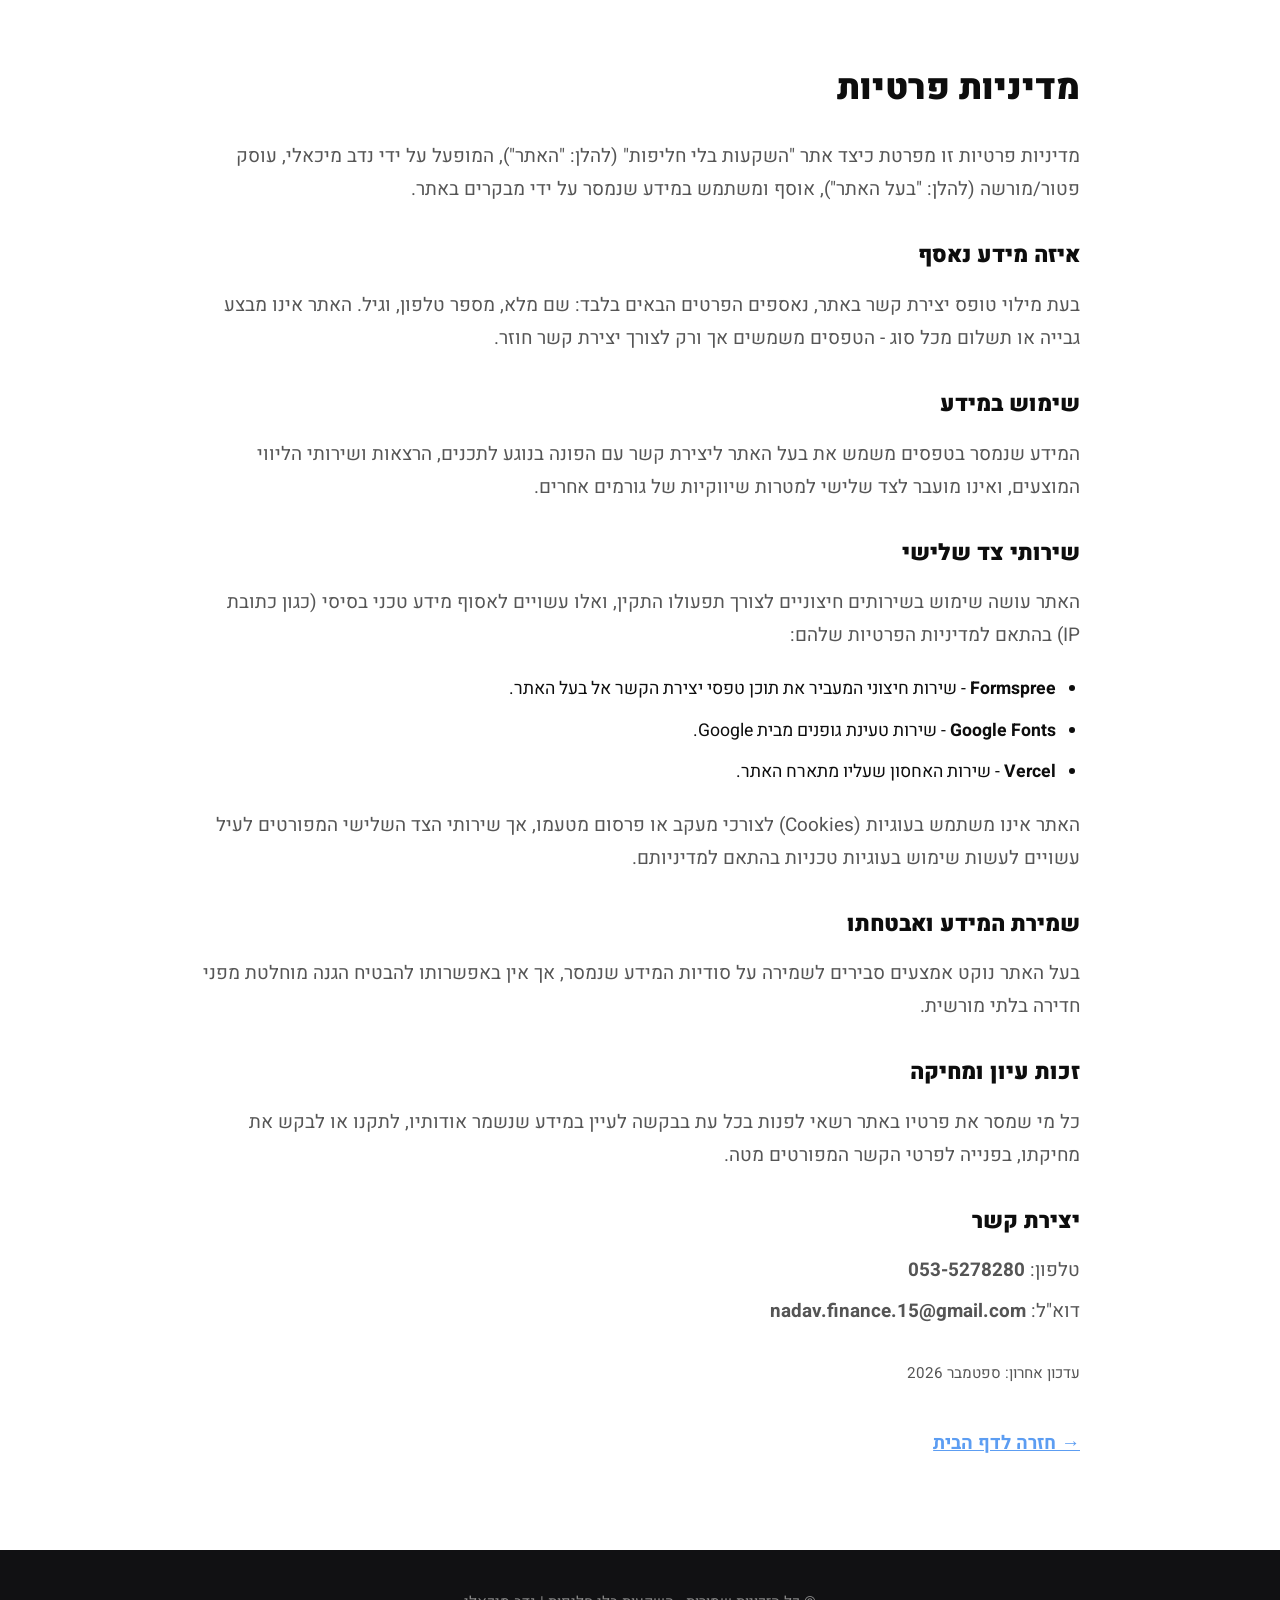
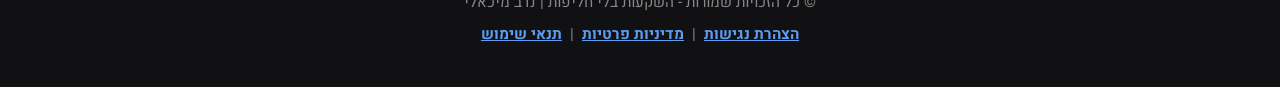
==== privacy-policy.html @ 12ea0928 "Add full landing page build, legal pages, onboarding quiz, and go-live assets Adds the complete cont" ====
<!DOCTYPE html>
<html lang="he" dir="rtl">

<head>
  <meta charset="UTF-8" />
  <meta name="viewport" content="width=device-width, initial-scale=1.0" />
  <title>מדיניות פרטיות | השקעות בלי חליפות</title>
  <link href="https://fonts.googleapis.com/css2?family=Heebo:wght@400;500;700;800;900&display=swap" rel="stylesheet" />
  <link rel="icon" type="image/png" href="assets/logo/buffett-pajama-logo.png" />
  <link rel="stylesheet" href="style.css" />
</head>

<body class="body">

  <main>
    <section class="white-section" style="padding-top: 60px;">
      <div class="container small">
        <h1 style="font-size: 2.2rem; font-weight: 900; margin-bottom: 24px;">מדיניות פרטיות</h1>

        <div style="font-size: 1.1rem; line-height: 1.9; color: var(--text-dark);">
          <p style="margin-bottom: 20px;">
            מדיניות פרטיות זו מפרטת כיצד אתר "השקעות בלי חליפות" (להלן: "האתר"), המופעל על ידי נדב מיכאלי, עוסק פטור/מורשה (להלן: "בעל האתר"), אוסף ומשתמש במידע שנמסר על ידי מבקרים באתר.
          </p>

          <h2 style="font-size: 1.4rem; font-weight: 900; margin: 28px 0 12px;">איזה מידע נאסף</h2>
          <p style="margin-bottom: 20px;">
            בעת מילוי טופס יצירת קשר באתר, נאספים הפרטים הבאים בלבד: שם מלא, מספר טלפון, וגיל. האתר אינו מבצע גבייה או תשלום מכל סוג - הטפסים משמשים אך ורק לצורך יצירת קשר חוזר.
          </p>

          <h2 style="font-size: 1.4rem; font-weight: 900; margin: 28px 0 12px;">שימוש במידע</h2>
          <p style="margin-bottom: 20px;">
            המידע שנמסר בטפסים משמש את בעל האתר ליצירת קשר עם הפונה בנוגע לתכנים, הרצאות ושירותי הליווי המוצעים, ואינו מועבר לצד שלישי למטרות שיווקיות של גורמים אחרים.
          </p>

          <h2 style="font-size: 1.4rem; font-weight: 900; margin: 28px 0 12px;">שירותי צד שלישי</h2>
          <p style="margin-bottom: 20px;">
            האתר עושה שימוש בשירותים חיצוניים לצורך תפעולו התקין, ואלו עשויים לאסוף מידע טכני בסיסי (כגון כתובת IP) בהתאם למדיניות הפרטיות שלהם:
          </p>
          <ul style="margin: 0 0 20px 0; padding-right: 24px;">
            <li style="margin-bottom: 8px;"><strong>Formspree</strong> - שירות חיצוני המעביר את תוכן טפסי יצירת הקשר אל בעל האתר.</li>
            <li style="margin-bottom: 8px;"><strong>Google Fonts</strong> - שירות טעינת גופנים מבית Google.</li>
            <li style="margin-bottom: 8px;"><strong>Vercel</strong> - שירות האחסון שעליו מתארח האתר.</li>
          </ul>
          <p style="margin-bottom: 20px;">
            האתר אינו משתמש בעוגיות (Cookies) לצורכי מעקב או פרסום מטעמו, אך שירותי הצד השלישי המפורטים לעיל עשויים לעשות שימוש בעוגיות טכניות בהתאם למדיניותם.
          </p>

          <h2 style="font-size: 1.4rem; font-weight: 900; margin: 28px 0 12px;">שמירת המידע ואבטחתו</h2>
          <p style="margin-bottom: 20px;">
            בעל האתר נוקט אמצעים סבירים לשמירה על סודיות המידע שנמסר, אך אין באפשרותו להבטיח הגנה מוחלטת מפני חדירה בלתי מורשית.
          </p>

          <h2 style="font-size: 1.4rem; font-weight: 900; margin: 28px 0 12px;">זכות עיון ומחיקה</h2>
          <p style="margin-bottom: 20px;">
            כל מי שמסר את פרטיו באתר רשאי לפנות בכל עת בבקשה לעיין במידע שנשמר אודותיו, לתקנו או לבקש את מחיקתו, בפנייה לפרטי הקשר המפורטים מטה.
          </p>

          <h2 style="font-size: 1.4rem; font-weight: 900; margin: 28px 0 12px;">יצירת קשר</h2>
          <p style="margin-bottom: 8px;">
            טלפון: <strong>053-5278280</strong>
          </p>
          <p style="margin-bottom: 20px;">
            דוא"ל: <strong>nadav.finance.15@gmail.com</strong>
          </p>

          <p style="color: var(--text-muted); font-size: 0.95rem; margin-top: 32px;">
            עדכון אחרון: ספטמבר 2026
          </p>
        </div>

        <p style="margin-top: 40px;"><a href="index.html" style="color: var(--blue-primary); font-weight: 700;">→ חזרה לדף הבית</a></p>
      </div>
    </section>
  </main>

  <footer class="site-footer">
    <div class="container">
      <p>© כל הזכויות שמורות - השקעות בלי חליפות | נדב מיכאלי</p>
      <p style="margin-top: 8px;">
        <a href="accessibility.html" class="site-footer-link">הצהרת נגישות</a>
        &nbsp;|&nbsp;
        <a href="privacy-policy.html" class="site-footer-link">מדיניות פרטיות</a>
        &nbsp;|&nbsp;
        <a href="terms-of-service.html" class="site-footer-link">תנאי שימוש</a>
      </p>
    </div>
  </footer>

</body>

</html>
---- style.css ----
/* ==========================================================================
   SmartLeads 1-to-1 Design Replica for "השקעות בלי חליפות" - נדב מיכאלי
   Exact Colors, Typography (Heebo), Grid, Markers, Pill Badges & Layout
   ========================================================================== */

@import url('https://fonts.googleapis.com/css2?family=Heebo:wght@400;500;700;800;900&display=swap');

:root {
  /* SmartLeads-modeled Color Palette (accent color: green, not blue) */
  --bg-main: #F5F5F5;
  --bg-white: #FFFFFF;
  --bg-dark-section: #1E1E1E;
  --bg-dark-card: #2D2D2D;

  /* SmartLeads' own leading accent - a light, textual, professional-financial blue. */
  --blue-primary: #5C9DF2;
  --blue-hover: #3D7BD9;
  --blue-light-bg: #EAF2FE;

  /* Textured version of the brand blue — soft highlight + shadow blobs over a
     diagonal gradient, so solid blue fills read as a material, not a flat
     color swatch. Used on buttons, banners and other solid-blue surfaces. */
  --blue-primary-texture:
    radial-gradient(circle at 22% 18%, rgba(255, 255, 255, 0.14), transparent 45%),
    radial-gradient(circle at 82% 85%, rgba(0, 0, 0, 0.2), transparent 55%),
    linear-gradient(135deg, #7BB4F7 0%, #5C9DF2 45%, #4586DD 100%);

  --red-marker: #EA3E4E;
  --yellow-marker-bg: rgba(255, 228, 77, 0.45);

  --text-dark: #0D0D0D;
  --text-muted: #555555;
  --text-light: #FFFFFF;

  /* Font & Radius */
  --font-main: 'Heebo', sans-serif;
  --radius-sm: 8px;
  --radius-md: 16px;
  --radius-lg: 24px;
  --radius-pill: 999px;

  --shadow-card: 0 18px 44px rgba(0, 0, 0, 0.22);
}

/* Reset & Base */
*, *::before, *::after {
  box-sizing: border-box;
  margin: 0;
  padding: 0;
}

html {
  scroll-behavior: smooth;
  font-size: 16px;
  direction: rtl;
  text-align: right;
}

body {
  font-family: var(--font-main);
  background-color: var(--bg-main);
  color: var(--text-dark);
  line-height: 1.6;
  overflow-x: hidden;
  -webkit-font-smoothing: antialiased;
}

.container {
  width: 100%;
  max-width: 1160px;
  margin: 0 auto;
  padding: 0 20px;
}

.container.small {
  max-width: 920px;
}

.container.large {
  max-width: 1220px;
}

.text-center {
  text-align: center;
}

/* Exact SmartLeads Markers & Highlights */
.yellow-marker {
  background-image: linear-gradient(rgba(255, 228, 77, 0.45), rgba(255, 228, 77, 0.45));
  background-repeat: no-repeat;
  background-position: center 60%;
  background-size: 100% 80%;
  padding: 2px 6px;
  border-radius: 4px;
  font-weight: 800;
  display: inline;
}

.red-marker {
  color: var(--red-marker);
  border-bottom: 3px solid var(--red-marker);
  padding-bottom: 0;
  line-height: 1.15;
  font-weight: 900;
  display: inline-block;
}

.red-text {
  color: var(--red-marker);
  font-weight: 900;
}

.pain-section-light .red-marker {
  border-bottom: none;
  padding-bottom: 0;
}

.blue-pill-badge {
  background: var(--blue-primary-texture);
  color: #FFFFFF;
  text-shadow: 0 1px 2px rgba(0, 0, 0, 0.4), 0 2px 8px rgba(0, 0, 0, 0.3);
  padding: 4px 18px;
  border-radius: var(--radius-sm);
  display: inline-block;
  font-weight: 900;
}

.extra-big-text {
  font-size: 1.35rem;
  font-weight: 800;
  color: var(--text-muted);
  margin-bottom: 8px;
}

/* Buttons — pill-shaped, modeled on SmartLeads, with smooth hover/click motion */
.blue-round-button {
  position: relative;
  overflow: hidden;
  display: inline-flex;
  align-items: center;
  justify-content: center;
  gap: 12px;
  background: var(--blue-primary-texture);
  color: #FFFFFF;
  text-shadow: 0 1px 2px rgba(0, 0, 0, 0.4), 0 2px 8px rgba(0, 0, 0, 0.3);
  font-size: 1.3rem;
  font-weight: 900;
  padding: 18px 42px;
  border-radius: var(--radius-pill);
  text-decoration: none;
  border: none;
  cursor: pointer;
  box-shadow: 0 10px 25px rgba(92, 157, 242, 0.35);
  transition: background-color 0.25s ease, transform 0.25s ease, box-shadow 0.25s ease;
  width: 100%;
  max-width: 460px;
  margin: 0 auto;
}

.blue-round-button:hover {
  filter: brightness(0.92);
  transform: translateY(-3px);
  box-shadow: 0 16px 32px rgba(92, 157, 242, 0.45);
}

.blue-round-button:active {
  transform: translateY(-1px) scale(0.98);
}

.dark-round-button {
  background-color: #1E1E1E;
  color: #FFFFFF;
  font-size: 1.25rem;
  font-weight: 900;
  padding: 16px 38px;
  border-radius: var(--radius-pill);
  border: none;
  cursor: pointer;
  transition: background-color 0.25s ease, transform 0.25s ease;
}

.dark-round-button:hover {
  background-color: #000000;
  transform: translateY(-3px);
}

.dark-round-button:active {
  transform: translateY(-1px) scale(0.98);
}

/* Continuous "glint" sweep — like a shining blade — shared by every primary
   submit/CTA button, not just the hero's */
.shine-btn {
  position: relative;
  overflow: hidden;
}

.shine-btn::after {
  content: '';
  position: absolute;
  top: 0;
  bottom: 0;
  left: -60%;
  width: 40%;
  background: linear-gradient(115deg, transparent 0%, rgba(255, 255, 255, 0.55) 50%, transparent 100%);
  transform: skewX(-20deg);
  animation: heroCtaShine 3.2s ease-in-out infinite;
}

@keyframes heroCtaShine {
  0% { left: -60%; }
  35% { left: 130%; }
  100% { left: 130%; }
}

@media (prefers-reduced-motion: reduce) {
  .shine-btn::after { animation: none; display: none; }
}

/* ===== HERO SECTION — rounded framed panel with a light-center vignette ===== */
.hero-section-outer {
  background: var(--bg-main);
  padding: 28px 0;
}

.hero-section-dark {
  position: relative;
  width: 94%;
  max-width: 1320px;
  margin: 0 auto;
  border-radius: 36px;
  background: radial-gradient(ellipse at 50% 38%, #6B6B6B 0%, #444444 55%, #262626 100%);
  padding: 56px 0 56px;
  text-align: center;
}

.hero-top-banner {
  position: absolute;
  top: 0;
  left: 50%;
  transform: translate(-50%, -50%);
  background: #FFFFFF;
  color: var(--text-dark);
  font-weight: 800;
  font-size: 1.05rem;
  padding: 16px 34px;
  border-radius: var(--radius-lg);
  box-shadow: 0 10px 30px rgba(0, 0, 0, 0.3);
  max-width: 90%;
  text-align: center;
  z-index: 3;
}

.hero-brandmark {
  position: absolute;
  top: 28px;
  right: 28px;
  font-weight: 900;
  font-size: 1.25rem;
  color: #FFFFFF;
  z-index: 3;
}

.hero-brandmark-underline {
  display: inline-block;
  border-bottom: 3px solid var(--blue-primary);
  padding-bottom: 2px;
}

.hero-headline-wrap {
  max-width: 980px;
  margin: 28px auto 0;
  padding: 0 20px;
}

.hero-headline-dark {
  font-size: 2.7rem;
  font-weight: 900;
  color: #FFFFFF;
  line-height: 1.35;
  margin-bottom: 18px;
  white-space: normal;
}

.headline-highlight {
  background: var(--blue-primary-texture);
  color: #FFFFFF;
  text-shadow: 0 1px 2px rgba(0, 0, 0, 0.4), 0 2px 8px rgba(0, 0, 0, 0.3);
  padding: 2px 14px;
  border-radius: 8px;
  white-space: nowrap;
  display: inline-block;
}

.hero-headline-dark .headline-highlight {
  transform: rotate(-1.5deg) translateY(25%);
  font-size: 0.92em;
}

.hero-sub-dark {
  font-size: 1.28rem;
  color: #FFFFFF;
  font-weight: 600;
  max-width: 660px;
  margin: 0 auto;
  transform: translateY(15%);
}

/* Composed hero visual: profile portrait + brand mascot, side by side (not overlapping) */
.hero-visual-composition {
  display: flex;
  align-items: center;
  justify-content: center;
  gap: 32px;
  margin: 48px auto 0;
}

.hero-mascot {
  width: 230px;
  height: auto;
  filter: drop-shadow(0 18px 22px rgba(0, 0, 0, 0.45));
}

.hero-profile-frame {
  width: 230px;
  height: 230px;
  flex-shrink: 0;
  border-radius: 50%;
  overflow: hidden;
  border: 5px solid #FFFFFF;
  box-shadow: 0 18px 40px rgba(0, 0, 0, 0.4), 0 0 0 3px var(--blue-primary);
}

.hero-profile-frame img {
  width: 100%;
  height: 100%;
  object-fit: cover;
  object-position: center 20%;
  display: block;
}

@media (max-width: 640px) {
  .hero-visual-composition {
    gap: 16px;
  }
  .hero-profile-frame {
    width: 170px;
    height: 170px;
  }
  .hero-mascot {
    width: 170px;
  }
}

.hero-cta {
  width: auto;
  display: inline-flex;
  margin-top: 40px;
}

@media (max-width: 640px) {
  .hero-headline-dark { font-size: 2.1rem; }
  .hero-brandmark { font-size: 1.05rem; top: 18px; right: 18px; }
  .hero-top-banner { font-size: 0.92rem; padding: 12px 22px; }
}

/* Hero Video / Photo Wrapper with Floating Proof (SmartLeads Style) */
.hero-video-wrapper {
  background: #1E1E1E;
  border-radius: var(--radius-lg);
  padding: 16px;
  max-width: 820px;
  margin: 0 auto 40px;
  box-shadow: 0 20px 50px rgba(0, 0, 0, 0.16);
  position: relative;
}

.video-tagline {
  background: var(--blue-primary-texture);
  color: #FFFFFF;
  text-shadow: 0 1px 2px rgba(0, 0, 0, 0.4), 0 2px 8px rgba(0, 0, 0, 0.3);
  padding: 12px;
  border-radius: var(--radius-sm);
  font-weight: 900;
  font-size: 1.15rem;
  margin-bottom: 14px;
}

.video-frame-placeholder {
  width: 100%;
  height: 400px;
  background: #2D2D2D;
  border-radius: var(--radius-md);
  display: flex;
  flex-direction: column;
  align-items: center;
  justify-content: center;
  color: #FFFFFF;
  position: relative;
  overflow: hidden;
}

.hero-social-proof-wrapper {
  display: flex;
  flex-direction: column;
  align-items: center;
  gap: 18px;
}

.hero-profiles {
  display: flex;
  align-items: center;
  gap: 12px;
  font-size: 1.05rem;
  font-weight: 700;
  color: var(--text-muted);
}

.avatars-flex {
  display: flex;
}
.avatar-img {
  width: 38px;
  height: 38px;
  border-radius: 50%;
  border: 2px solid #FFFFFF;
  background: var(--blue-primary);
  margin-right: -10px;
}

/* ===== SOCIAL PROOF NUMBER GRID (Exact SmartLeads Style) ===== */
.light-gray-section {
  background-color: var(--bg-main);
  padding: 50px 0;
  border-bottom: 1px solid #EAEAEA;
}

.social-proof-number-grid {
  display: grid;
  grid-template-columns: repeat(auto-fit, minmax(160px, 1fr));
  gap: 1px;
  background-color: rgba(45, 45, 45, 0.2);
  border-radius: var(--radius-lg);
  overflow: hidden;
}

.social-proof-number-block {
  background-color: #F5F5F5;
  padding: 26px 16px;
  text-align: center;
}

.social-proof-number {
  font-size: 2.5rem;
  font-weight: 900;
  color: var(--blue-primary);
  line-height: 1.1;
}

.social-proof-number-block div:not(.social-proof-number) {
  font-size: 1rem;
  font-weight: 700;
  color: var(--text-muted);
  margin-top: 4px;
}

/* ===== DARK SECTION (Pain & Agitation) ===== */
.dark-section {
  background-color: var(--bg-dark-section);
  color: #FFFFFF;
  padding: 90px 0;
}

.pains-grid {
  display: grid;
  grid-template-columns: 1fr 1fr;
  gap: 40px;
  align-items: center;
}

.dark-section h2 {
  font-size: 2.7rem;
  font-weight: 900;
  margin-bottom: 24px;
  line-height: 1.2;
}

.dark-section p {
  font-size: 1.18rem;
  color: #DDDDDD;
  margin-bottom: 18px;
  line-height: 1.7;
}

.graphic-box-dark {
  background: var(--bg-dark-card);
  border-radius: var(--radius-lg);
  padding: 32px;
  border: 1px solid #3A3A3F;
}

/* ===== WHITE SECTION ("BUT THAT'S NOT YOUR FAULT") ===== */
.white-section {
  background-color: var(--bg-white);
  padding: 90px 0;
  color: var(--text-dark);
}

.white-section h2 {
  font-size: 2.7rem;
  font-weight: 900;
  margin-bottom: 20px;
}

.white-section p {
  font-size: 1.18rem;
  color: var(--text-muted);
  line-height: 1.75;
}

/* Exact SmartLeads Blue List Blocks Stack (1-2-3-4 Steps & Domains) */
.blue-list-blocks-wrapper {
  display: flex;
  flex-direction: column;
  gap: 16px;
  max-width: 820px;
  margin: 36px auto 0;
}

.blue-list-block {
  background: var(--blue-primary-texture);
  color: #FFFFFF;
  text-shadow: 0 1px 2px rgba(0, 0, 0, 0.4), 0 2px 8px rgba(0, 0, 0, 0.3);
  padding: 18px 32px;
  border-radius: var(--radius-sm);
  display: flex;
  align-items: center;
  justify-content: space-between;
  font-size: 1.25rem;
  font-weight: 800;
}

.blue-list-icon {
  width: 28px;
  height: 28px;
  background: #FFFFFF;
  color: var(--blue-primary);
  border-radius: 50%;
  display: flex;
  align-items: center;
  justify-content: center;
  font-weight: 900;
  font-size: 1rem;
  flex-shrink: 0;
}

/* Domains Grid Pill Layout */
.domains-list-wrapper {
  display: flex;
  flex-wrap: wrap;
  justify-content: center;
  gap: 14px;
  max-width: 940px;
  margin: 36px auto 0;
}

.domains-list-wrapper .blue-list-block {
  padding: 12px 24px;
  font-size: 1.08rem;
  width: auto;
  box-shadow: 0 4px 15px rgba(76, 133, 246, 0.25);
}

/* Case Study Blocks (SmartLeads Style) */
.case-studies-wrapper {
  display: flex;
  flex-direction: column;
  gap: 40px;
  margin-top: 40px;
}

.case-study-block {
  background-color: var(--bg-white);
  border: 2px solid var(--blue-primary);
  border-radius: var(--radius-lg);
  padding: 40px;
  display: grid;
  grid-template-columns: 1fr 340px;
  gap: 30px;
  align-items: center;
  box-shadow: var(--shadow-card);
}

.case-study-profile {
  width: 60px;
  height: 60px;
  border-radius: 50%;
  object-fit: cover;
  margin-bottom: 12px;
}

/* FLOATING BLUE FORM WRAPPER (SmartLeads Exact Style) */
.half-dark-section {
  background-color: var(--bg-dark-section);
  padding: 100px 0;
}

.blue-form-wrapper {
  background: var(--blue-primary-texture);
  border-radius: var(--radius-md);
  padding: 56px 40px;
  max-width: 860px;
  margin: 0 auto;
  color: #FFFFFF;
  text-shadow: 0 1px 2px rgba(0, 0, 0, 0.4), 0 2px 8px rgba(0, 0, 0, 0.3);
  text-align: center;
  box-shadow: var(--shadow-card);
}

.form-header {
  font-size: 2.6rem;
  font-weight: 900;
  margin-bottom: 24px;
  line-height: 1.2;
}

.lead-form-grid {
  display: flex;
  gap: 14px;
  flex-wrap: wrap;
  justify-content: center;
  margin-bottom: 18px;
}

/* Wraps each input so a real, consistently-positioned, colored required
   asterisk can sit inside the field — a native placeholder string can't have
   part of it colored differently, which is why "* שם מלא" used to render
   inconsistently between RTL and the dir="ltr" phone field. */
.field-wrap {
  position: relative;
  flex: 1 1 240px;
  display: block;
}

.field-wrap::before {
  content: '*';
  position: absolute;
  top: 50%;
  right: 16px;
  transform: translateY(-50%);
  color: var(--red-marker);
  font-weight: 900;
  font-size: 1.1rem;
  pointer-events: none;
  z-index: 1;
}

.round-text-field {
  width: 100%;
  padding: 18px 30px 18px 24px;
  border-radius: var(--radius-pill);
  border: none;
  font-family: var(--font-main);
  font-size: 1.1rem;
  outline: none;
  font-weight: 700;
}

/* Distinguished callout box for highlighted single-idea statements inside a
   larger paragraph block — modeled on the reference site's quote boxes:
   subtle background, colored accent border, no shouting colors or weight. */
.callout-box {
  font-weight: 700;
  background: #FFFFFF;
  padding: 20px 24px;
  border-radius: var(--radius-md);
  border-right: 4px solid var(--blue-primary);
  box-shadow: 0 12px 30px rgba(0, 0, 0, 0.16);
  margin: 0 -12px;
}

/* Specificity fix: ".white-section p" elsewhere sets a muted gray color that
   otherwise wins over ".callout-box" and washes the text out. */
.white-section p.callout-box,
.light-gray-section p.callout-box,
.dark-section p.callout-box {
  color: var(--text-dark);
}

/* Variant with brand-blue text on a plain white background */
.callout-box-blue {
  background: #FFFFFF;
}

.light-gray-section p.callout-box.callout-box-blue,
.white-section p.callout-box.callout-box-blue,
.dark-section p.callout-box.callout-box-blue {
  color: var(--blue-primary);
}

/* Quote-card structure: generous padding, centered, relaxed line-height, and
   a big decorative quotation mark in the corner — same organization as the
   reference card, independent of this box's own colors. */
.callout-box-quote {
  position: relative;
  text-align: center;
  border-right: none;
  padding: 40px 44px;
  line-height: 1.7;
  overflow: hidden;
}

.callout-box-quote::before {
  content: '"';
  position: absolute;
  top: -30px;
  right: 16px;
  font-size: 7rem;
  font-weight: 900;
  font-family: Georgia, serif;
  line-height: 1;
  color: currentColor;
  opacity: 0.12;
  pointer-events: none;
}

.form-footer {
  display: inline-block;
  background: #1E1E1E;
  color: #FFFFFF;
  padding: 8px 26px;
  border-radius: var(--radius-sm);
  font-size: 0.95rem;
  font-weight: 800;
  margin-top: 16px;
}

/* FAQ DARK ACCORDION BOXES (SmartLeads Exact Style) */
.faq-dark-box {
  background-color: var(--bg-dark-section);
  border-radius: var(--radius-md);
  margin-bottom: 14px;
  overflow: hidden;
  box-shadow: 0 14px 32px rgba(0, 0, 0, 0.25);
}

.faq-dark-btn {
  width: 100%;
  padding: 22px 28px;
  background: transparent;
  border: none;
  display: flex;
  align-items: center;
  justify-content: space-between;
  font-family: var(--font-main);
  font-size: 1.25rem;
  font-weight: 800;
  color: #FFFFFF;
  cursor: pointer;
  text-align: right;
  transition: background-color 0.2s ease;
}

.faq-dark-btn:hover {
  background: rgba(255, 255, 255, 0.05);
}

.faq-arrow {
  font-size: 1.3rem;
  font-weight: 900;
  color: var(--blue-primary);
  transition: transform 0.3s ease;
}

.faq-dark-box.active .faq-arrow {
  transform: rotate(180deg);
}

.faq-dark-content {
  max-height: 0;
  overflow: hidden;
  transition: max-height 0.35s ease, padding 0.35s ease;
  padding: 0 28px;
  color: #CCCCCC;
  font-size: 1.12rem;
  line-height: 1.7;
}

/* Explicit — .white-section p elsewhere sets a dark gray color that would otherwise
   win by specificity and make the answer text unreadable on this dark background. */
.faq-dark-content p {
  color: #CCCCCC;
}

.faq-dark-box.active .faq-dark-content {
  padding: 16px 28px 26px;
  max-height: 500px;
  border-top: 1px solid #333;
}

/* FOOTER */
.site-footer {
  background-color: #111113;
  padding: 40px 0;
  text-align: center;
  color: #888888;
  font-size: 0.95rem;
}

.site-footer-link {
  color: var(--blue-primary);
  text-decoration: underline;
  font-weight: 700;
}

/* Responsive */
@media (max-width: 900px) {
  .pains-grid { grid-template-columns: 1fr; }
  .case-study-block { grid-template-columns: 1fr; }
}

@media (max-width: 600px) {
  .blue-round-button { font-size: 1.1rem; padding: 16px 24px; }
  .lead-form-grid { flex-direction: column; }
  .field-wrap { flex: 1 1 auto; width: 100%; }
}

/* ===== CLEARLEE-AI STYLE HERO CIRCLE AVATAR ===== */
.hero-avatar-wrapper {
  position: relative;
  width: 220px;
  height: 220px;
  margin: 0 auto 24px;
}

.hero-avatar-img {
  width: 100%;
  height: 100%;
  border-radius: 50%;
  object-fit: cover;
  object-position: center top;
  border: 5px solid var(--blue-primary);
  box-shadow: 0 16px 40px rgba(76, 133, 246, 0.35);
  background-color: var(--blue-light-bg);
  display: block;
}

.hero-avatar-badge {
  position: absolute;
  top: 8px;
  right: -20px;
  background: #FFFFFF;
  border: 2px solid var(--blue-primary);
  color: var(--text-dark);
  font-weight: 800;
  font-size: 0.88rem;
  padding: 6px 14px;
  border-radius: 50px;
  box-shadow: 0 8px 20px rgba(0,0,0,0.12);
  transform: rotate(-6deg);
  white-space: nowrap;
  z-index: 5;
}

/* ===== QUOTE CARDS (Buffett / Gates / Kiyosaki) — dark gradient card, overlapping portrait ===== */
.quotes-grid {
  display: grid;
  grid-template-columns: repeat(3, 1fr);
  gap: 24px;
  margin-top: 64px;
}

@media (max-width: 900px) {
  /* Three cards stacked one under the other reads as a boring, endless list on
     a phone. A swipeable horizontal carousel (like a stories row) keeps the
     same cards but lets people flick between them — feels intentional, not
     like the desktop layout just got squeezed into a column. */
  .quotes-grid {
    display: flex;
    grid-template-columns: unset;
    max-width: 100%;
    margin: 0;
    padding: 0 20px 16px;
    gap: 18px;
    overflow-x: auto;
    scroll-snap-type: x mandatory;
    -webkit-overflow-scrolling: touch;
    scrollbar-width: none;
  }

  .quotes-grid::-webkit-scrollbar {
    display: none;
  }

  .quote-card {
    flex: 0 0 78%;
    max-width: 300px;
    scroll-snap-align: center;
  }
}

.quote-card {
  position: relative;
  padding-top: 207px; /* how much of the portrait peeks above the card (~90%) */
  text-align: center;
  display: flex;
  flex-direction: column;
  cursor: pointer;
}

.quote-card-portrait {
  position: absolute;
  top: 0;
  left: 50%;
  transform: translateX(-50%);
  width: 230px;
  height: 230px;
  object-fit: contain; /* shows the WHOLE image - nothing ever gets cut off */
  object-position: top center;
  background: transparent;
  z-index: 1; /* BEHIND the card - the opaque card hides its lower half naturally */
  filter: drop-shadow(0 12px 14px rgba(0, 0, 0, 0.4));
  transition: transform 0.3s ease;
}

.quote-card-portrait-buffett {
  transform: translateX(-50%) translateY(1%) scale(1.28);
}

.quote-card-portrait-gates {
  transform: translateX(-50%) translateY(4%);
}

/* Hover-lift only on devices with a real mouse — on touchscreens (mobile),
   a tap was triggering this "hover" and pushing the portrait's head up into
   the quote box above it, with no way to un-hover cleanly. */
@media (hover: hover) and (pointer: fine) {
  .quote-card:hover .quote-card-portrait {
    transform: translateX(-50%) translateY(-10px) scale(1.05);
  }

  .quote-card:hover .quote-card-portrait-buffett {
    transform: translateX(-50%) translateY(calc(1% - 10px)) scale(1.33);
  }

  .quote-card:hover .quote-card-portrait-gates {
    transform: translateX(-50%) translateY(calc(4% - 10px)) scale(1.05);
  }
}

.quote-card-body {
  position: relative;
  z-index: 2; /* IN FRONT of the portrait - covers its lower half completely */
  background: linear-gradient(160deg, #14243D 0%, #0D0D0D 100%);
  border: 1px solid transparent;
  border-radius: var(--radius-lg);
  padding: 32px 20px 24px;
  color: #FFFFFF;
  flex: 1;
  display: flex;
  flex-direction: column;
  transition: transform 0.3s ease, box-shadow 0.3s ease, border-color 0.3s ease;
}

@media (hover: hover) and (pointer: fine) {
  .quote-card:hover .quote-card-body {
    transform: translateY(-8px);
    border-color: rgba(92, 157, 242, 0.5);
    box-shadow: 0 0 34px rgba(92, 157, 242, 0.25);
  }
}

.quote-mark {
  position: absolute;
  top: 12px;
  right: 16px;
  font-size: 1.8rem;
  font-weight: 900;
  color: rgba(255, 255, 255, 0.25);
  line-height: 1;
  z-index: 3;
}

.quote-card-text {
  font-size: 0.98rem;
  font-weight: 600;
  line-height: 1.6;
  color: #EDEDED;
  margin-bottom: 14px;
  flex: 1;
}

.quote-card-name {
  font-weight: 900;
  color: var(--blue-primary);
  font-size: 1rem;
  white-space: nowrap;
}

/* Cinematic entrance — bigger movement + scale, staggered per card */
.reveal-cinema {
  opacity: 0;
  transform: translateY(70px) scale(0.82);
  transition: opacity 0.9s cubic-bezier(0.16, 1, 0.3, 1), transform 0.9s cubic-bezier(0.16, 1, 0.3, 1);
}

.reveal-cinema.in-view {
  opacity: 1;
  transform: translateY(0) scale(1);
}

.reveal-cinema:nth-child(1) { transition-delay: 0s; }
.reveal-cinema:nth-child(2) { transition-delay: 0.15s; }
.reveal-cinema:nth-child(3) { transition-delay: 0.3s; }

@media (prefers-reduced-motion: reduce) {
  .reveal-cinema {
    opacity: 1;
    transform: none;
    transition: none;
  }
}

/* ===== PERFECT PHOTO CARDS (NO CROPPING, PROPER SIZING) ===== */
.aviad-photo-card {
  position: relative;
  width: 100%;
  max-width: 440px; /* Balanced card size */
  margin: 0 auto;
  border-radius: var(--radius-lg);
  overflow: hidden;
  box-shadow: 0 10px 30px rgba(0,0,0,0.08);
  border: 1px solid rgba(0,0,0,0.08);
  background: #FFFFFF;
  transition: transform 0.3s ease, box-shadow 0.3s ease;
}

.aviad-photo-card:hover {
  transform: translateY(-5px);
  box-shadow: 0 18px 36px rgba(92, 157, 242, 0.25);
}

.photo-card-large {
  max-width: 100%;
}

.aviad-photo-card img {
  width: 100%;
  height: auto;
  object-fit: contain; /* Never crop top/bottom of head */
  display: block;
  background-color: #FAFAFA;
}




/* ===== LECTURE MULTI-CARD MARQUEE CAROUSEL (thetip.co.il STYLE) ===== */
.lecture-slider-wrapper {
  position: relative;
  direction: ltr; /* RTL block boxes anchor to the right by default, which broke the -50% loop math */
  width: 100%;
  max-width: 1140px;
  margin: 0 auto;
  overflow: hidden;
  padding: 10px 0 24px;
  -webkit-mask-image: linear-gradient(to right, transparent, #000 8%, #000 92%, transparent);
  mask-image: linear-gradient(to right, transparent, #000 8%, #000 92%, transparent);
}

.lecture-slider-track {
  display: flex;
  gap: 16px;
  align-items: center;
}

.lecture-slide {
  flex: 0 0 auto; /* width follows the image's own aspect ratio — never cropped */
  height: 220px;
  position: relative;
  border-radius: var(--radius-md);
  overflow: hidden;
  box-shadow: 0 8px 24px rgba(0,0,0,0.08);
  background: var(--bg-white);
  border: 1px solid rgba(0,0,0,0.06);
  user-select: none;
}

/* Full, uncropped hover preview - like Instagram's long-press peek */
.lecture-preview-overlay {
  position: fixed;
  inset: 0;
  z-index: 9998;
  display: flex;
  align-items: center;
  justify-content: center;
  background: rgba(10, 10, 10, 0.55);
  backdrop-filter: blur(10px);
  -webkit-backdrop-filter: blur(10px);
  opacity: 0;
  pointer-events: none;
  transition: opacity 0.25s ease;
}

.lecture-preview-overlay.active {
  opacity: 1;
}

.lecture-preview-overlay img {
  max-width: 58vw;
  max-height: 58vh;
  width: auto;
  height: auto;
  border-radius: var(--radius-lg);
  box-shadow: 0 30px 80px rgba(0, 0, 0, 0.5);
  transform: scale(0.92);
  transition: transform 0.25s ease;
}

.lecture-preview-overlay.active img {
  transform: scale(1);
}

.lecture-slide-img-box {
  height: 100%;
  width: auto;
  overflow: hidden;
  position: relative;
  background: var(--bg-main);
}

.lecture-slide-img-box img {
  height: 100%;
  width: auto;
  object-fit: contain;
  display: block;
}

/* Instagram-style long-press focus: hovering one slide blurs its siblings and
   brings the hovered one forward, enlarged and sharp. */
/* Hover no longer scales the slide in place (the wrapper clips overflow for the
   marquee mask, so an enlarged slide would get cropped). Instead, hovering shows
   a full, uncropped preview in a fixed overlay - see .lecture-preview-overlay. */

.slide-caption-compact {
  padding: 14px 16px;
  text-align: right;
  background: #FFFFFF;
}

.slide-caption-compact-title {
  font-size: 0.98rem;
  font-weight: 800;
  color: var(--text-dark);
  line-height: 1.3;
  margin-bottom: 4px;
  display: -webkit-box;
  -webkit-line-clamp: 1;
  -webkit-box-orient: vertical;
  overflow: hidden;
}

.slide-caption-compact-desc {
  font-size: 0.85rem;
  color: var(--text-muted);
  line-height: 1.4;
  display: -webkit-box;
  -webkit-line-clamp: 2;
  -webkit-box-orient: vertical;
  overflow: hidden;
}

/* Responsive break points for the lecture marquee */
@media (max-width: 1024px) {
  .lecture-slide {
    height: 180px;
  }
}

@media (max-width: 640px) {
  .lecture-slide {
    height: 140px;
  }
  .slide-caption-compact {
    padding: 10px 12px;
  }
  .slide-caption-compact-title {
    font-size: 0.9rem;
  }
}

/* Lightbox Modal */
.lightbox-modal {
  position: fixed;
  top: 0;
  left: 0;
  width: 100vw;
  height: 100vh;
  background: rgba(0, 0, 0, 0.9);
  backdrop-filter: blur(8px);
  z-index: 99999;
  display: none;
  align-items: center;
  justify-content: center;
  padding: 20px;
  cursor: pointer;
}

.lightbox-modal.active {
  display: flex;
  animation: fadeIn 0.25s ease forwards;
}

.lightbox-content {
  max-width: 90vw;
  max-height: 85vh;
  border-radius: var(--radius-md);
  box-shadow: 0 20px 50px rgba(0,0,0,0.5);
  object-fit: contain;
}

.lightbox-close {
  position: absolute;
  top: 24px;
  left: 24px;
  color: #FFF;
  font-size: 2.2rem;
  font-weight: 900;
  cursor: pointer;
  background: rgba(255,255,255,0.2);
  width: 44px;
  height: 44px;
  border-radius: 50%;
  display: flex;
  align-items: center;
  justify-content: center;
  transition: background 0.2s;
}

.lightbox-close:hover {
  background: var(--red-marker);
}

@keyframes fadeIn {
  from { opacity: 0; }
  to { opacity: 1; }
}

/* ===== LEAD MODAL — pops up over a blurred backdrop from the hero CTA ===== */
.lead-modal-overlay {
  position: fixed;
  inset: 0;
  z-index: 100000;
  display: none;
  align-items: center;
  justify-content: center;
  padding: 20px;
  background: rgba(20, 30, 45, 0.45);
  backdrop-filter: blur(6px);
  -webkit-backdrop-filter: blur(6px);
}

.lead-modal-overlay.active {
  display: flex;
  animation: fadeIn 0.25s ease forwards;
}

.lead-modal-card {
  position: relative;
  background: #FFFFFF;
  border-radius: var(--radius-md);
  overflow: hidden;
  max-width: 440px;
  width: 100%;
  max-height: 92vh;
  overflow-y: auto;
  box-shadow: 0 20px 50px rgba(0, 0, 0, 0.25);
  animation: leadModalPop 0.3s cubic-bezier(0.34, 1.2, 0.64, 1);
}

@keyframes leadModalPop {
  from { opacity: 0; transform: scale(0.96) translateY(10px); }
  to { opacity: 1; transform: scale(1) translateY(0); }
}

.lead-modal-header {
  position: relative;
  background: var(--blue-primary-texture);
  padding: 22px 28px 18px;
  color: #FFFFFF;
  text-shadow: 0 1px 2px rgba(0, 0, 0, 0.4), 0 2px 8px rgba(0, 0, 0, 0.3);
  text-align: center;
}

.lead-modal-header h3 {
  font-size: 1.25rem;
  font-weight: 800;
  margin-bottom: 5px;
}

.lead-modal-header p {
  font-size: 0.85rem;
  font-weight: 500;
  opacity: 0.92;
  margin: 0;
  line-height: 1.4;
}

.lead-modal-close {
  position: absolute;
  top: 12px;
  left: 12px;
  width: 26px;
  height: 26px;
  border-radius: 50%;
  background: rgba(255, 255, 255, 0.22);
  border: none;
  cursor: pointer;
  transition: background-color 0.2s ease;
}

.lead-modal-close:hover {
  background: rgba(255, 255, 255, 0.35);
}

.lead-modal-close::before,
.lead-modal-close::after {
  content: '';
  position: absolute;
  top: 50%;
  left: 50%;
  width: 12px;
  height: 1.5px;
  background: #FFFFFF;
}

.lead-modal-close::before { transform: translate(-50%, -50%) rotate(45deg); }
.lead-modal-close::after { transform: translate(-50%, -50%) rotate(-45deg); }

.lead-modal-body {
  padding: 22px 26px 26px;
}

.lead-modal-body .lead-form-grid {
  flex-direction: column;
  margin-bottom: 0;
}

.lead-modal-body .field-wrap {
  flex: 1 1 auto;
  width: 100%;
}

.lead-modal-body .round-text-field {
  padding: 13px 30px 13px 18px;
  font-size: 0.95rem;
}

.lead-modal-body .lead-banner-submit {
  padding: 13px 20px;
  font-size: 1rem;
}

@media (max-width: 480px) {
  .lead-modal-header {
    padding: 20px 20px 16px;
  }

  .lead-modal-body {
    padding: 20px 18px 22px;
  }
}

/* ===== ONBOARDING QUIZ — opens right after any lead form submits ===== */
.quiz-overlay {
  position: fixed;
  inset: 0;
  z-index: 100001;
  display: none;
  align-items: center;
  justify-content: center;
  padding: 20px;
  background: rgba(20, 30, 45, 0.5);
  backdrop-filter: blur(6px);
  -webkit-backdrop-filter: blur(6px);
}

.quiz-overlay.active {
  display: flex;
  animation: fadeIn 0.25s ease forwards;
}

.quiz-card {
  position: relative;
  background: #FFFFFF;
  border-radius: var(--radius-lg);
  overflow: hidden;
  max-width: 620px;
  width: 100%;
  max-height: 90vh;
  display: flex;
  flex-direction: column;
  box-shadow: 0 24px 60px rgba(0, 0, 0, 0.3);
  animation: leadModalPop 0.3s cubic-bezier(0.34, 1.2, 0.64, 1);
}

.quiz-header {
  position: relative;
  flex-shrink: 0;
  background: var(--blue-primary-texture);
  color: #FFFFFF;
  text-shadow: 0 1px 2px rgba(0, 0, 0, 0.4), 0 2px 8px rgba(0, 0, 0, 0.3);
  padding: 26px 32px 20px;
  text-align: center;
}

.quiz-header h3 {
  font-size: 1.3rem;
  font-weight: 800;
  margin-bottom: 6px;
}

.quiz-header p {
  font-size: 0.9rem;
  font-weight: 500;
  opacity: 0.95;
  margin: 0;
  line-height: 1.5;
}

.quiz-close {
  position: absolute;
  top: 14px;
  left: 14px;
  width: 28px;
  height: 28px;
  border-radius: 50%;
  background: rgba(255, 255, 255, 0.22);
  border: none;
  cursor: pointer;
  transition: background-color 0.2s ease;
}

.quiz-close:hover {
  background: rgba(255, 255, 255, 0.35);
}

.quiz-close::before,
.quiz-close::after {
  content: '';
  position: absolute;
  top: 50%;
  left: 50%;
  width: 13px;
  height: 1.5px;
  background: #FFFFFF;
}

.quiz-close::before { transform: translate(-50%, -50%) rotate(45deg); }
.quiz-close::after { transform: translate(-50%, -50%) rotate(-45deg); }

.quiz-body {
  padding: 24px 28px 28px;
  overflow-y: auto;
}

.quiz-question {
  margin-bottom: 22px;
}

.quiz-question-label {
  display: block;
  font-weight: 800;
  font-size: 0.98rem;
  color: var(--text-dark);
  margin-bottom: 8px;
  line-height: 1.4;
}

.quiz-question-hint {
  font-size: 0.82rem;
  color: var(--text-muted);
  margin-bottom: 8px;
  margin-top: -4px;
}

/* When the hint follows the 1-5 scale instead of preceding a pill group, it
   needs breathing room above it (not the tight -4px meant for right under a
   heading) so it reads at the same distance as the hints elsewhere. */
.quiz-scale + .quiz-question-hint {
  margin-top: 12px;
}

.quiz-pill-group {
  display: flex;
  flex-wrap: wrap;
  gap: 8px;
}

.quiz-pill-group-col {
  flex-direction: column;
}

.quiz-pill {
  display: flex;
  align-items: center;
  gap: 8px;
  border: 1.5px solid #E0E0E0;
  background: var(--bg-main);
  color: var(--text-dark);
  padding: 11px 16px;
  border-radius: var(--radius-md);
  font-size: 0.9rem;
  font-weight: 600;
  cursor: pointer;
  transition: border-color 0.2s ease, background-color 0.2s ease, box-shadow 0.2s ease;
}

.quiz-pill:hover {
  border-color: var(--blue-primary);
}

.quiz-pill input {
  accent-color: var(--blue-primary);
  flex-shrink: 0;
  width: 16px;
  height: 16px;
  cursor: pointer;
}

/* Checkboxes (the multi-select question) render square by default in every
   browser - style them to match the round radio look used everywhere else,
   since visually they should feel like the same control family. */
.quiz-pill input[type="checkbox"] {
  appearance: none;
  -webkit-appearance: none;
  border-radius: 50%;
  border: 1.5px solid #B0B0B0;
  background: #FFFFFF;
  position: relative;
}

.quiz-pill input[type="checkbox"]:checked {
  border-color: var(--blue-primary);
  background: var(--blue-primary);
}

.quiz-pill input[type="checkbox"]:checked::after {
  content: '';
  position: absolute;
  top: 50%;
  left: 50%;
  width: 6px;
  height: 6px;
  border-radius: 50%;
  background: #FFFFFF;
  transform: translate(-50%, -50%);
}

.quiz-pill.is-selected {
  border-color: var(--blue-primary);
  background: var(--blue-light-bg);
  color: var(--blue-hover);
  box-shadow: 0 0 0 1px var(--blue-primary);
}

.quiz-other-input {
  margin-top: 10px;
}

.quiz-other-input .round-text-field {
  width: 100%;
  padding: 12px 18px;
  font-size: 0.92rem;
}

.quiz-textarea {
  width: 100%;
  border: 1.5px solid #E0E0E0;
  border-radius: var(--radius-md);
  background: var(--bg-main);
  padding: 14px 16px;
  font-family: var(--font-main);
  font-size: 0.92rem;
  color: var(--text-dark);
  resize: vertical;
  outline: none;
  transition: border-color 0.2s ease;
}

.quiz-textarea:focus {
  border-color: var(--blue-primary);
}

.quiz-scale {
  display: flex;
  gap: 8px;
}

.quiz-scale-btn {
  flex: 1;
  padding: 12px 0;
  border: 1.5px solid #E0E0E0;
  background: var(--bg-main);
  color: var(--text-dark);
  border-radius: var(--radius-md);
  font-size: 1.05rem;
  font-weight: 800;
  cursor: pointer;
  transition: border-color 0.2s ease, background-color 0.2s ease, color 0.2s ease;
}

.quiz-scale-btn:hover {
  border-color: var(--blue-primary);
}

.quiz-scale-btn.is-selected {
  background: var(--blue-primary-texture);
  border-color: var(--blue-primary);
  color: #FFFFFF;
  text-shadow: 0 1px 2px rgba(0, 0, 0, 0.3);
}

.quiz-submit {
  width: 100%;
  margin-top: 4px;
}

.quiz-thankyou {
  text-align: center;
  padding: 20px 10px 10px;
}

.quiz-thankyou-icon {
  width: 64px;
  height: 64px;
  border-radius: 50%;
  background: var(--blue-light-bg);
  color: var(--blue-primary);
  display: flex;
  align-items: center;
  justify-content: center;
  margin: 0 auto 16px;
}

.quiz-thankyou h3 {
  font-size: 1.3rem;
  font-weight: 900;
  margin-bottom: 8px;
  color: var(--text-dark);
}

.quiz-thankyou p {
  color: var(--text-muted);
  font-size: 0.98rem;
  line-height: 1.6;
}

@media (max-width: 480px) {
  .quiz-header {
    padding: 20px 20px 16px;
  }

  .quiz-body {
    padding: 18px 18px 22px;
  }
}

/* ===== LECTURE CAROUSEL — INFINITE AUTO-MOVING MARQUEE ===== */
.lecture-slider-track {
  direction: ltr;
  animation: lectureMarquee 46s linear infinite;
  width: max-content;
}

.lecture-slider-wrapper:hover .lecture-slider-track {
  animation-play-state: paused;
}

@keyframes lectureMarquee {
  from { transform: translateX(0); }
  to { transform: translateX(-50%); }
}

@media (max-width: 640px) {
  .lecture-slider-track {
    animation-duration: 32s;
  }
}

/* ===== VIDEO TESTIMONIALS PLACEHOLDER ===== */
.video-placeholder-box {
  max-width: 640px;
  margin: 40px auto 0;
  padding: 50px 30px;
  border: 2px dashed #D5D5D5;
  border-radius: var(--radius-lg);
  text-align: center;
  background: var(--bg-main);
}

.video-placeholder-box p {
  color: var(--text-muted);
  font-weight: 700;
  text-align: center;
  margin: 0;
}

/* ===== FEEDBACK & PORTFOLIO COLLAGE GALLERIES — full images, never cropped ===== */
.collage-gallery {
  display: flex;
  flex-wrap: wrap;
  justify-content: center;
  align-items: center;
  gap: 24px 6px;
  margin-top: 48px;
  padding: 16px 0;
}

.collage-card {
  background: #FFFFFF;
  border: 1px solid rgba(0, 0, 0, 0.08);
  border-radius: var(--radius-md);
  box-shadow: 0 10px 26px rgba(0, 0, 0, 0.12);
  padding: 8px;
  cursor: pointer;
  position: relative;
  transition: border-color 0.25s ease, box-shadow 0.25s ease, transform 0.25s ease;
}

.collage-card:hover {
  border-color: var(--blue-primary);
  box-shadow: 0 16px 32px rgba(92, 157, 242, 0.3);
  z-index: 5;
}

.collage-card.a1 { transform: rotate(-3deg); margin: 0 -10px; }
.collage-card.a2 { transform: rotate(2deg); margin: 0 -10px; }
.collage-card.a3 { transform: rotate(-1.5deg); margin: 0 -10px; }

.collage-card img {
  display: block;
  width: auto;
  height: auto;
  max-width: 320px;
  max-height: 290px;
  object-fit: contain;
  border-radius: var(--radius-sm);
}

.collage-row {
  margin-top: 10px;
}

.collage-row:first-child {
  margin-top: 0;
}

/* ===== PROCESS TIMELINE ("איך זה עובד") — connected steps instead of plain boxes ===== */
.process-timeline {
  position: relative;
  max-width: 760px;
  margin: 0 auto;
  display: flex;
  flex-direction: column;
  gap: 44px;
}

.process-timeline::before {
  content: '';
  position: absolute;
  top: 44px;
  bottom: 44px;
  right: 39px;
  width: 3px;
  background: linear-gradient(var(--blue-primary), #1E1E1E);
  z-index: 0;
}

.process-step {
  display: flex;
  align-items: flex-start;
  gap: 24px;
  position: relative;
  z-index: 1;
}

.process-node {
  flex-shrink: 0;
  width: 80px;
  height: 80px;
  border-radius: 50%;
  background: var(--blue-primary-texture);
  color: #FFFFFF;
  text-shadow: 0 1px 2px rgba(0, 0, 0, 0.4), 0 2px 8px rgba(0, 0, 0, 0.3);
  display: flex;
  align-items: center;
  justify-content: center;
  font-size: 2rem;
  font-weight: 900;
  box-shadow: 0 10px 25px rgba(92, 157, 242, 0.4);
  border: 4px solid #FFFFFF;
  transition: transform 0.3s ease;
}

.process-step:hover .process-node {
  transform: scale(1.08);
}

.process-node-final {
  background: #1E1E1E;
  box-shadow: 0 10px 25px rgba(0, 0, 0, 0.3);
}

.process-card {
  flex: 1;
  background: var(--bg-main);
  padding: 30px 28px;
  border-radius: var(--radius-lg);
  box-shadow: var(--shadow-card);
  text-align: right;
  transition: transform 0.3s ease, box-shadow 0.3s ease;
}

.process-step:hover .process-card {
  transform: translateY(-4px);
  box-shadow: 0 16px 32px rgba(92, 157, 242, 0.22);
}

.process-tag {
  display: inline-block;
  background: var(--blue-primary);
  color: #FFFFFF;
  padding: 6px 18px;
  border-radius: var(--radius-pill);
  font-weight: 900;
  margin-bottom: 14px;
  font-size: 0.95rem;
}

.process-tag-dark {
  background: #1E1E1E;
}

.process-card h3 {
  font-size: 1.4rem;
  font-weight: 900;
  margin-bottom: 12px;
  color: var(--text-dark);
}

.process-card p {
  color: var(--text-muted);
  font-size: 1.02rem;
  line-height: 1.7;
}

@media (max-width: 640px) {
  .process-step {
    gap: 14px;
  }
  .process-node {
    width: 44px;
    height: 44px;
    font-size: 1.1rem;
    border-width: 3px;
  }
  .process-timeline::before {
    right: 21px;
  }
  .process-card {
    padding: 20px 18px;
  }
}

/* ===== FIT / NOT-FIT SECTION — big grid card + compact strip, no wasted empty space ===== */
.fit-card {
  border-radius: var(--radius-lg);
  padding: 40px 36px;
  text-align: right;
  margin-bottom: 20px;
}

.fit-card-yes {
  /* Same brand texture, but with the bright highlight blob moved away from
     the top-right corner — this card's own heading sits right there, and the
     highlight was washing it out even with the text-shadow. */
  background:
    radial-gradient(circle at 30% 90%, rgba(255, 255, 255, 0.14), transparent 45%),
    radial-gradient(circle at 85% 10%, rgba(0, 0, 0, 0.22), transparent 55%),
    linear-gradient(135deg, #7BB4F7 0%, #5C9DF2 45%, #4586DD 100%);
  color: #FFFFFF;
  box-shadow: var(--shadow-card);
  text-shadow: 0 1px 2px rgba(0, 0, 0, 0.45), 0 2px 8px rgba(0, 0, 0, 0.35);
}

.fit-card-yes h3 {
  font-size: 1.7rem;
  font-weight: 900;
  margin-bottom: 22px;
}

.fit-list {
  list-style: none;
}

.fit-list-grid {
  display: grid;
  grid-template-columns: 1fr 1fr;
  gap: 16px 30px;
}

.fit-list-grid li {
  display: flex;
  align-items: center;
  gap: 12px;
  font-size: 1rem;
  font-weight: 700;
  border-bottom: 1px solid rgba(255, 255, 255, 0.2);
  padding-bottom: 12px;
}

.fit-icon {
  background: #FFFFFF;
  color: var(--blue-primary);
  text-shadow: none;
  width: 26px;
  height: 26px;
  border-radius: 50%;
  display: flex;
  align-items: center;
  justify-content: center;
  font-weight: 900;
  font-size: 0.85rem;
  line-height: 1;
  flex-shrink: 0;
}

.fit-card-no {
  background-color: var(--bg-dark-section);
  color: #FFFFFF;
  box-shadow: 0 10px 26px rgba(0, 0, 0, 0.2);
}

.fit-card-no h3 {
  font-size: 1.35rem;
  font-weight: 900;
  margin-bottom: 18px;
}

.fit-list-row {
  display: grid;
  grid-template-columns: 1fr 1fr;
  gap: 14px;
}

.fit-list-row li {
  display: flex;
  align-items: center;
  gap: 10px;
  font-size: 0.98rem;
  font-weight: 700;
  background: rgba(255, 255, 255, 0.07);
  padding: 16px 20px;
  border-radius: var(--radius-md);
}

.fit-icon-no {
  background: var(--red-marker);
  color: #FFFFFF;
  width: 22px;
  height: 22px;
  border-radius: 50%;
  display: flex;
  align-items: center;
  justify-content: center;
  font-weight: 900;
  font-size: 0.75rem;
  flex-shrink: 0;
}

@media (max-width: 768px) {
  .fit-list-grid {
    grid-template-columns: 1fr;
  }
  .fit-list-row {
    grid-template-columns: 1fr;
  }
}

/* ===== PAIN SECTION — light background, bold red headline, marker highlights ===== */
.pain-section-light {
  background-color: var(--bg-white);
  padding: 90px 0;
  color: var(--text-dark);
  text-align: center;
}

.pain-headline {
  font-size: 2.6rem;
  font-weight: 900;
  color: var(--red-marker);
  margin-bottom: 32px;
  text-align: center;
  text-shadow: 0 4px 18px rgba(234, 62, 78, 0.3);
}

.pain-section-light p {
  font-size: 1.15rem;
  color: var(--text-dark);
  line-height: 1.85;
  margin-bottom: 20px;
  text-align: center;
}

/* ===== LEAD BANNER (Form 2 / Final CTA) — one row, light fields, accent button ===== */
.lead-banner-section {
  background-color: var(--bg-main);
  padding: 80px 0;
}

/* Same two-part structure as the popup modal: a textured-blue header banner
   with the title, then a plain white body with the form — so every lead form
   on the page (in-page and popup) shares one consistent, recognizable style. */
.lead-banner-card {
  position: relative;
  background: #FFFFFF;
  border-radius: var(--radius-lg);
  overflow: hidden;
  max-width: 900px;
  margin: 0 auto;
  box-shadow: var(--shadow-card);
  border: 1px solid #EDEDED;
}

.lead-banner-header {
  background: var(--blue-primary-texture);
  color: #FFFFFF;
  text-shadow: 0 1px 2px rgba(0, 0, 0, 0.4), 0 2px 8px rgba(0, 0, 0, 0.3);
  padding: 30px 36px 26px;
  text-align: center;
}

.lead-banner-body {
  padding: 32px 36px 40px;
}

.lead-banner-eyebrow {
  display: inline-block;
  background: rgba(255, 255, 255, 0.2);
  color: #FFFFFF;
  font-weight: 800;
  font-size: 0.85rem;
  padding: 6px 16px;
  border-radius: var(--radius-pill);
  margin-bottom: 14px;
}

.lead-banner-title {
  font-size: 1.6rem;
  font-weight: 800;
  color: #FFFFFF;
  margin-bottom: 0;
}

.mobile-line-break {
  display: inline;
}

@media (max-width: 768px) {
  .mobile-line-break {
    display: block;
  }
}

.lead-banner-title strong {
  color: #FFE9B8;
  font-weight: 900;
}

.lead-banner-card .lead-form-grid {
  align-items: center;
}

.lead-banner-card .round-text-field {
  background: var(--bg-main);
  border: 1px solid #E0E0E0;
  color: var(--text-dark);
}

.lead-banner-submit {
  display: inline-flex;
  align-items: center;
  justify-content: center;
  gap: 10px;
  background: var(--blue-primary-texture);
  color: #FFFFFF;
  text-shadow: 0 1px 2px rgba(0, 0, 0, 0.4), 0 2px 8px rgba(0, 0, 0, 0.3);
  font-size: 1.15rem;
  font-weight: 900;
  padding: 16px 34px;
  border-radius: var(--radius-pill);
  border: none;
  cursor: pointer;
  transition: filter 0.25s ease, transform 0.25s ease, box-shadow 0.25s ease;
}

.lead-banner-submit .btn-arrow {
  display: inline-flex;
  align-items: center;
}

.lead-banner-submit:hover {
  filter: brightness(0.92);
  transform: translateY(-3px);
  box-shadow: 0 12px 24px rgba(92, 157, 242, 0.4);
}

.lead-banner-submit:active {
  transform: translateY(-1px) scale(0.98);
}

/* ===== FEEDBACK SECTION — light gray, headline in blue banner, framed gallery ===== */
.feedback-section-dark {
  background: var(--bg-main);
  padding: 90px 0;
}

.feedback-frame,
.portfolio-frame {
  border: 1px solid #E5E5E5;
  border-radius: var(--radius-lg);
  padding: 36px 24px;
  margin-top: 40px;
}

.feedback-frame {
  background: radial-gradient(ellipse at 50% 38%, #6B6B6B 0%, #444444 55%, #262626 100%);
}

/* Gentle focus-pop on hover, like the lecture slider but subtler - just a small
   lift, not a full-size preview. */
.feedback-frame .collage-card {
  transition: transform 0.25s ease, filter 0.25s ease, opacity 0.25s ease, box-shadow 0.25s ease, border-color 0.25s ease;
}

.feedback-frame:hover .collage-card {
  filter: blur(1.5px);
  opacity: 0.8;
}

.feedback-frame:hover .collage-card.a1:hover { transform: rotate(-3deg) scale(1.07); }
.feedback-frame:hover .collage-card.a2:hover { transform: rotate(2deg) scale(1.07); }
.feedback-frame:hover .collage-card.a3:hover { transform: rotate(-1.5deg) scale(1.07); }

.feedback-frame:hover .collage-card:hover {
  filter: none;
  opacity: 1;
  z-index: 10;
}

.portfolio-frame {
  background: #FFFFFF;
}

/* Some portfolio screenshots are themselves white, so a plain white card border
   isn't enough to separate them from the white frame - use a visible border and
   a stronger shadow for real depth. */
.portfolio-frame .collage-card {
  border: 1px solid #D8D8D8;
  box-shadow: 0 16px 32px rgba(0, 0, 0, 0.18);
}

.feedback-headline {
  font-size: 1rem;
  margin: 0;
}

.feedback-headline .headline-highlight {
  font-size: 1.7rem;
  font-weight: 900;
  padding: 14px 32px;
  border-radius: var(--radius-lg);
  white-space: normal;
  box-shadow: 0 10px 25px rgba(31, 138, 95, 0.35);
}

/* ===== SCROLL-REVEAL ANIMATION — subtle, one-time fade + rise ===== */
.reveal-on-scroll {
  opacity: 0;
  transform: translateY(48px) scale(0.97);
  transition: opacity 0.8s cubic-bezier(0.16, 1, 0.3, 1), transform 0.8s cubic-bezier(0.16, 1, 0.3, 1);
}

.reveal-on-scroll.in-view {
  opacity: 1;
  transform: translateY(0) scale(1);
}

@media (prefers-reduced-motion: reduce) {
  .reveal-on-scroll {
    opacity: 1;
    transform: none;
    transition: none;
  }
}

/* ===== CARD-DEALING ANIMATION — collage cards "deal out" like a deck ===== */
.card-deal-trigger .collage-card {
  opacity: 0;
  transform: scale(0.25) rotate(0deg);
  transition: opacity 0.28s ease, transform 0.28s cubic-bezier(0.34, 1.56, 0.64, 1);
  /* Promote each card to its own compositor layer so the browser can scale
     it (plus its box-shadow) as a single cached bitmap instead of
     re-rastering the blurred shadow on every intermediate frame - that
     re-rastering, multiplied across ~20 cards animating in a staggered
     burst, is what was making the reveal look laggy/delayed. */
  will-change: transform, opacity;
}

.card-deal-trigger .collage-card.dealt.a1 { opacity: 1; transform: rotate(-3deg) scale(1); }
.card-deal-trigger .collage-card.dealt.a2 { opacity: 1; transform: rotate(2deg) scale(1); }
.card-deal-trigger .collage-card.dealt.a3 { opacity: 1; transform: rotate(-1.5deg) scale(1); }

@media (prefers-reduced-motion: reduce) {
  .card-deal-trigger .collage-card {
    opacity: 1;
    transform: none;
    transition: none;
  }
}



/* ===== ACCESSIBILITY WIDGET ===== */
.a11y-toggle-btn {
  position: fixed;
  top: 50%;
  left: 20px;
  transform: translateY(-50%);
  width: 48px;
  height: 48px;
  border-radius: 50%;
  background: #1E7AB9;
  color: #FFFFFF;
  border: 4px solid #FFFFFF;
  display: flex;
  align-items: center;
  justify-content: center;
  cursor: pointer;
  z-index: 10000;
  box-shadow: 6px 8px 16px rgba(0, 0, 0, 0.2);
  transition: border-color 0.2s ease;
}

.a11y-toggle-btn:hover,
.a11y-toggle-btn:focus {
  border-color: orangered;
}

.a11y-panel {
  position: fixed;
  top: 50%;
  left: 78px;
  transform: translateY(-50%);
  width: 460px;
  max-width: calc(100vw - 40px);
  max-height: 92vh;
  overflow-y: auto;
  background: #FFFFFF;
  border: 6px solid #EFEFEF;
  border-radius: 0;
  box-shadow: 0 2px 12px 1px rgba(36, 36, 36, 0.33);
  z-index: 10000;
  direction: rtl;
  font-family: Arial, Helvetica, sans-serif;
}

.a11y-panel[hidden] {
  display: none;
}

.a11y-panel-header {
  background: #1E7AB9;
  color: #FFFFFF;
  padding: 10px 16px;
  display: flex;
  align-items: center;
  justify-content: space-between;
  position: sticky;
  top: 0;
  z-index: 1;
}

.a11y-panel-title {
  font-weight: 400;
  font-size: 20px;
  color: #fff;
  margin: 0;
  padding: 0;
}

.a11y-panel-close {
  background: none;
  color: transparent;
  border: none;
  width: 24px;
  height: 24px;
  border-radius: 0;
  cursor: pointer;
  font-size: 0;
  flex-shrink: 0;
  position: relative;
  transition: none;
}

.a11y-panel-close::before,
.a11y-panel-close::after {
  content: '';
  display: block;
  width: 100%;
  height: 2px;
  background-color: #fff;
  position: absolute;
  top: 11px;
  left: 0;
}

.a11y-panel-close::before {
  transform: rotate(45deg);
}

.a11y-panel-close::after {
  transform: rotate(-45deg);
}

.a11y-panel-body {
  padding: 0;
  display: flex;
  flex-direction: column;
}

.a11y-row {
  display: flex;
  width: 100%;
  align-items: center;
  padding: 4px 16px;
  border-bottom: 1px solid rgba(36, 36, 36, 0.1);
  background: #FFFFFF;
  cursor: pointer;
  transition: background-color 0.15s ease;
}

.a11y-row:last-child {
  border-bottom: 0;
}

.a11y-row:hover {
  background: whitesmoke;
}

.a11y-row-label {
  flex-grow: 1;
  font-weight: 400;
  font-size: 0.85rem;
  line-height: 22px;
  color: #333333;
  text-align: right;
}

.a11y-row-icon {
  color: #333333;
  width: 18px;
  height: 18px;
  display: inline-flex;
  align-items: center;
  justify-content: center;
  flex-shrink: 0;
  margin-left: 8px;
}

.a11y-row-icon svg {
  width: 18px;
  height: 18px;
}

.a11y-switch {
  position: relative;
  width: 44px;
  height: 24px;
  border-radius: 500px;
  background: rgba(36, 36, 36, 0.22);
  box-shadow: inset 0 0 2px rgba(36, 36, 36, 0.07);
  border: none;
  cursor: pointer;
  flex-shrink: 0;
  transition: background-color 0.2s ease;
}

.a11y-switch::after {
  content: '';
  position: absolute;
  width: 18px;
  height: 18px;
  left: 3px;
  top: 50%;
  bottom: auto;
  right: auto;
  border-radius: 50%;
  background: #FFFFFF;
  transform: translateY(-50%) translateX(20px);
  transition: transform 0.2s ease;
}

.a11y-switch[aria-pressed="true"] {
  background: #3c8dbc;
}

.a11y-switch[aria-pressed="true"]::after {
  transform: translateY(-50%) translateX(0px);
}

.a11y-reset-btn {
  background: var(--blue-primary);
  color: #FFFFFF;
  border: none;
  border-radius: 5px;
  padding: 10px;
  margin: 12px 20px 4px;
  display: flex;
  align-items: center;
  justify-content: center;
  gap: 10px;
  font-family: inherit;
  font-weight: 700;
  font-size: 0.98rem;
  cursor: pointer;
  transition: background-color 0.2s ease;
}

.a11y-reset-btn:hover {
  background: var(--blue-hover);
}

@media (max-width: 768px) {
  .a11y-toggle-btn {
    top: auto;
    bottom: 16px;
    left: 16px;
    transform: none;
    width: 42px;
    height: 42px;
  }

  .a11y-toggle-btn:hover,
  .a11y-toggle-btn:focus {
    transform: none;
  }

  .a11y-toggle-btn svg {
    width: 24px;
    height: 24px;
  }

  .a11y-panel {
    top: auto;
    bottom: 16px;
    left: 66px;
    transform: none;
    max-height: 70vh;
  }
}

@media (max-width: 480px) {
  .a11y-panel { width: 320px; }
}

/* ===== ACCESSIBILITY EFFECT CLASSES (applied to <html> when toggles are on) ===== */

/* Text size — simple on/off, one fixed level each */
html.a11y-text-larger {
  font-size: 140% !important;
}

html.a11y-text-smaller {
  font-size: 85% !important;
}

/* Readable font (Arial) */
html.a11y-readable-font body,
html.a11y-readable-font button,
html.a11y-readable-font input,
html.a11y-readable-font h1,
html.a11y-readable-font h2,
html.a11y-readable-font h3,
html.a11y-readable-font p,
html.a11y-readable-font li,
html.a11y-readable-font span {
  font-family: Arial, Helvetica, sans-serif !important;
  letter-spacing: 0.2px;
}

/* Highlight links — yellow background + underline on every link */
html.a11y-mark-links a {
  background: #FFE901 !important;
  color: #000000 !important;
  text-decoration: underline !important;
  box-shadow: 0 0 0 2px #FFE901 !important;
  font-weight: 700 !important;
}

/* High contrast — black background, yellow/white text */
html.a11y-high-contrast,
html.a11y-high-contrast body {
  background: #000000 !important;
}

html.a11y-high-contrast * {
  background-color: #000000 !important;
  color: #FFDE59 !important;
  border-color: #FFDE59 !important;
}

html.a11y-high-contrast a,
html.a11y-high-contrast .a11y-row-label {
  color: #FFFFFF !important;
}

html.a11y-high-contrast .a11y-switch {
  background-color: #000000 !important;
  border: 2px solid #FFDE59 !important;
}

html.a11y-high-contrast .a11y-switch[aria-pressed="true"] {
  background-color: var(--blue-primary) !important;
  border-color: var(--blue-primary) !important;
}

html.a11y-high-contrast .a11y-switch::after {
  background-color: #FFFFFF !important;
}

/* Monochrome — grayscale the whole page */
html.a11y-monochrome {
  filter: grayscale(1);
}

/* Block animations / flashing elements */
html.a11y-no-motion *,
html.a11y-no-motion *::before,
html.a11y-no-motion *::after {
  animation: none !important;
  transition: none !important;
}

/* Enlarged cursor */
html.a11y-big-cursor,
html.a11y-big-cursor * {
  cursor: url('data:image/svg+xml;utf8,<svg xmlns="http://www.w3.org/2000/svg" width="40" height="40" viewBox="0 0 24 24"><path d="M2 2l7.5 20 2.5-8 8-2.5z" fill="%23000000" stroke="%23FFFFFF" stroke-width="1.5"/></svg>') 4 4, auto !important;
}

/* Keyboard focus — strong, unmistakable outline on every focusable element */
.a11y-toggle-btn:focus-visible,
.a11y-panel-close:focus-visible,
.a11y-switch:focus-visible,
.a11y-reset-btn:focus-visible,
.site-footer-link:focus-visible {
  outline: 3px solid var(--blue-primary) !important;
  outline-offset: 3px !important;
}

/* Reading guide bar - a horizontal strip that follows the mouse */
.a11y-reading-guide {
  position: fixed;
  left: 0;
  right: 0;
  height: 40px;
  background: rgba(255, 222, 89, 0.35);
  border-top: 2px solid #FFDE59;
  border-bottom: 2px solid #FFDE59;
  pointer-events: none;
  z-index: 9999;
  display: none;
}

html.a11y-reading-guide-on .a11y-reading-guide {
  display: block;
}

/* ==========================================================================
   MOBILE OVERHAUL — real, dedicated mobile layout (not the desktop layout
   just squeezed narrower). Typography, spacing and proportions are all
   reduced deliberately for a phone screen, section by section.
   ========================================================================== */
@media (max-width: 768px) {
  /* Tighter section rhythm — desktop's generous 80-100px breathing room
     reads as "unfinished" on a phone; real landing pages use ~48-56px. */
  .dark-section,
  .white-section,
  .pain-section-light,
  .half-dark-section,
  .lead-banner-section,
  .feedback-section-dark {
    padding: 56px 0;
  }

  .light-gray-section {
    padding: 32px 0;
  }

  /* Headline scale-down across every section — small enough that short/medium
     headlines fit on one line instead of wrapping awkwardly. */
  .dark-section h2,
  .white-section h2 {
    font-size: 1.5rem;
    line-height: 1.3;
  }

  .dark-section p,
  .white-section p {
    font-size: 0.96rem;
    line-height: 1.6;
  }

  .pain-headline {
    font-size: 1.6rem;
    margin-bottom: 20px;
  }

  .pain-section-light p {
    font-size: 0.96rem;
  }

  .form-header {
    font-size: 1.5rem;
  }

  .lead-banner-title {
    font-size: 0.95rem;
  }

  .process-card h3 {
    font-size: 1.15rem;
  }

  .process-card p {
    font-size: 0.94rem;
  }

  /* Hero */
  .hero-section-outer {
    padding: 16px 0;
  }

  .hero-section-dark {
    border-radius: 22px;
    padding: 36px 0 40px;
  }

  .hero-brandmark {
    font-size: 0.85rem;
    top: 14px;
    right: 14px;
  }

  .hero-top-banner {
    font-size: 0.8rem;
    padding: 9px 16px;
    max-width: 82%;
  }

  .hero-headline-wrap {
    margin-top: 34px;
    padding: 0 12px;
  }

  .hero-headline-dark {
    font-size: 1.55rem;
    line-height: 1.4;
    margin-bottom: 14px;
  }

  .hero-sub-dark {
    font-size: 1rem;
    transform: translateY(10%);
  }

  .hero-visual-composition {
    gap: 10px;
    margin-top: 32px;
  }

  .hero-profile-frame {
    width: 120px;
    height: 120px;
    border-width: 3px;
  }

  .hero-mascot {
    width: 120px;
  }

  .hero-cta {
    margin-top: 28px;
  }

  .blue-round-button {
    font-size: 1.05rem;
    padding: 15px 20px;
  }

  /* Social proof numbers */
  .social-proof-number {
    font-size: 1.8rem;
  }

  .social-proof-number-block {
    padding: 18px 10px;
  }

  /* Blue list blocks / domains */
  .blue-list-block {
    padding: 14px 18px;
    font-size: 1.02rem;
  }

  .domains-list-wrapper .blue-list-block {
    padding: 10px 18px;
    font-size: 0.95rem;
  }

  /* Case studies */
  .case-study-block {
    padding: 24px 20px;
    gap: 18px;
  }

  /* Lead forms */
  .blue-form-wrapper {
    padding: 32px 20px;
  }

  .round-text-field {
    padding: 15px 28px 15px 18px;
    font-size: 1rem;
  }

  .lead-banner-header {
    padding: 22px 18px 18px;
  }

  .lead-banner-body {
    padding: 22px 18px 28px;
  }

  .lead-banner-submit {
    width: 100%;
    padding: 15px 20px;
  }

  /* FAQ */
  .faq-dark-btn {
    padding: 16px 18px;
    font-size: 0.96rem;
  }

  .faq-dark-content {
    padding: 0 18px;
    font-size: 0.94rem;
  }

  .faq-dark-box.active .faq-dark-content {
    padding: 12px 18px 20px;
  }

  /* Fit / not-fit cards */
  .fit-card {
    padding: 26px 20px;
  }

  .fit-card-yes h3 {
    font-size: 1.2rem;
  }

  .fit-card-no h3 {
    font-size: 1.05rem;
  }

  .fit-list-grid li {
    font-size: 0.9rem;
  }

  /* Avoid a lone last word ("הבנק") wrapping to its own line, while still
     reading bigger and sitting closer to the heading above it */
  .lead-line {
    font-size: 1.1rem;
    margin-top: -10px;
  }

  /* "מה שאנחנו מחפשים" box — the inherited 1.85 line-height from its parent
     wrapper reads far too airy at this smaller width; tighten it up */
  .callout-box-blue {
    font-size: 1rem;
    line-height: 1.5;
  }

  /* Feedback headline banner — small enough + wide enough box that the whole
     sentence wraps evenly instead of leaving one lone word on its own line */
  .feedback-headline .headline-highlight {
    font-size: 0.98rem;
    padding: 12px 14px;
    display: block;
    margin: 0 -8px;
  }

  .feedback-frame,
  .portfolio-frame {
    padding: 22px 14px;
  }
}

@media (max-width: 420px) {
  .hero-visual-composition {
    gap: 8px;
  }

  .hero-profile-frame {
    width: 96px;
    height: 96px;
  }

  .hero-mascot {
    width: 96px;
  }

  .hero-headline-dark {
    font-size: 1.35rem;
  }
}

/* ==========================================================================
   MOBILE POLISH PASS 2 — center-aligned body copy (matches a real mobile
   landing page instead of desktop's right-aligned block text), bigger/bolder
   emphasis inside highlight boxes, and per-request tweaks.
   ========================================================================== */
@media (max-width: 768px) {
  /* Centered body copy instead of right-aligned desktop blocks */
  .dark-section,
  .white-section,
  .process-card,
  .lead-banner-card,
  .quote-card-body {
    text-align: center;
  }

  .dark-section h2,
  .white-section h2,
  .dark-section p,
  .white-section p,
  .process-card h3,
  .process-card p {
    text-align: center;
  }

  .pains-grid {
    justify-items: center;
  }

  /* Emphasized text inside highlighted/quoted boxes reads bigger+bolder than
     surrounding body copy, but still smaller than the section headline. */
  .white-section p strong,
  .dark-section p strong,
  .pain-section-light p strong,
  .process-card p strong {
    font-size: 1.08em;
    font-weight: 900;
  }

  /* ===== Quote cards (Buffett / Gates / Kiyosaki) — clean stacked cards
     instead of a stacked column OR a swipe carousel; generously spaced,
     centered, full-width so nothing feels cramped. ===== */
  .quotes-grid {
    display: flex;
    flex-direction: column;
    grid-template-columns: unset;
    overflow-x: visible;
    scroll-snap-type: none;
    max-width: 320px;
    margin: 0 auto;
    padding: 0;
    gap: 32px;
  }

  .quote-card {
    flex: none;
    width: 100%;
    max-width: 320px;
  }

  /* ===== Portfolio photos — a packed 2-column mosaic (CSS columns) so
     screenshots of different heights sit flush against each other with no
     dead white space — like tiles, not a strip of separate cards. ===== */
  .collage-gallery {
    display: block;
    column-count: 2;
    column-gap: 20px;
    margin-top: 24px;
    padding: 0;
  }

  .collage-card {
    display: block;
    width: 100%;
    break-inside: avoid;
    margin: 0 0 20px;
    padding: 2px;
    box-shadow: 0 4px 12px rgba(0, 0, 0, 0.1);
  }

  .collage-card img {
    width: 100%;
    max-width: 100%;
    height: auto;
    max-height: none;
  }

  /* Only cancel the FINAL resting rotation once a card has "dealt" — the
     pre-deal hidden state (opacity 0, scale 0.25) must stay untouched or the
     pop-in entrance animation never shows on mobile. */
  .card-deal-trigger .collage-card.dealt.a1,
  .card-deal-trigger .collage-card.dealt.a2,
  .card-deal-trigger .collage-card.dealt.a3 {
    transform: none;
  }

  .collage-row {
    margin-top: 0;
  }

  /* Black-background screenshots: their own dark corners nearly match the
     card's white frame, so a too-thin frame makes the rounded corner look
     clipped. Give these specific photos a bit more white padding. */
  .feedback-frame .collage-card.frame-lg {
    padding: 5px;
  }

  /* The real culprit for "no gaps in feedback": .collage-card.a1/.a2/.a3
     (desktop, unconditional) sets margin: 0 -10px with two-class specificity
     that beats the plain .collage-card margin rule regardless of source
     order — so feedback cards were stuck at 0 vertical margin. Match that
     specificity here, scoped to feedback, to actually win. */
  .feedback-frame .collage-card.a1,
  .feedback-frame .collage-card.a2,
  .feedback-frame .collage-card.a3 {
    margin: 0 0 20px;
  }

  /* The hover-blur "focus pop" reads as a mouse-only effect — on a touch
     screen, tapping a photo just blurs everything else with no clean way to
     undo it, so disable it on mobile. */
  .feedback-frame:hover .collage-card {
    filter: none;
    opacity: 1;
  }

  .feedback-frame:hover .collage-card.a1:hover,
  .feedback-frame:hover .collage-card.a2:hover,
  .feedback-frame:hover .collage-card.a3:hover {
    transform: none;
  }

  /* Portfolio gallery — drop the surrounding frame box on mobile only (kept
     on desktop) and give the tiles a touch more breathing room. */
  .portfolio-frame {
    border: none;
    background: transparent;
    padding: 0;
    margin-top: 24px;
    column-gap: 10px;
  }

  .portfolio-frame .collage-card {
    margin-bottom: 10px;
    padding: 6px;
  }

  /* ===== "מי אני" section — photo stacked above text, centered ===== */
  #story .pains-grid {
    grid-template-columns: 1fr;
  }

  /* Final lead-form headline was too small once split across two lines */
  .lead-banner-title {
    font-size: 1.25rem;
    line-height: 1.35;
  }
}
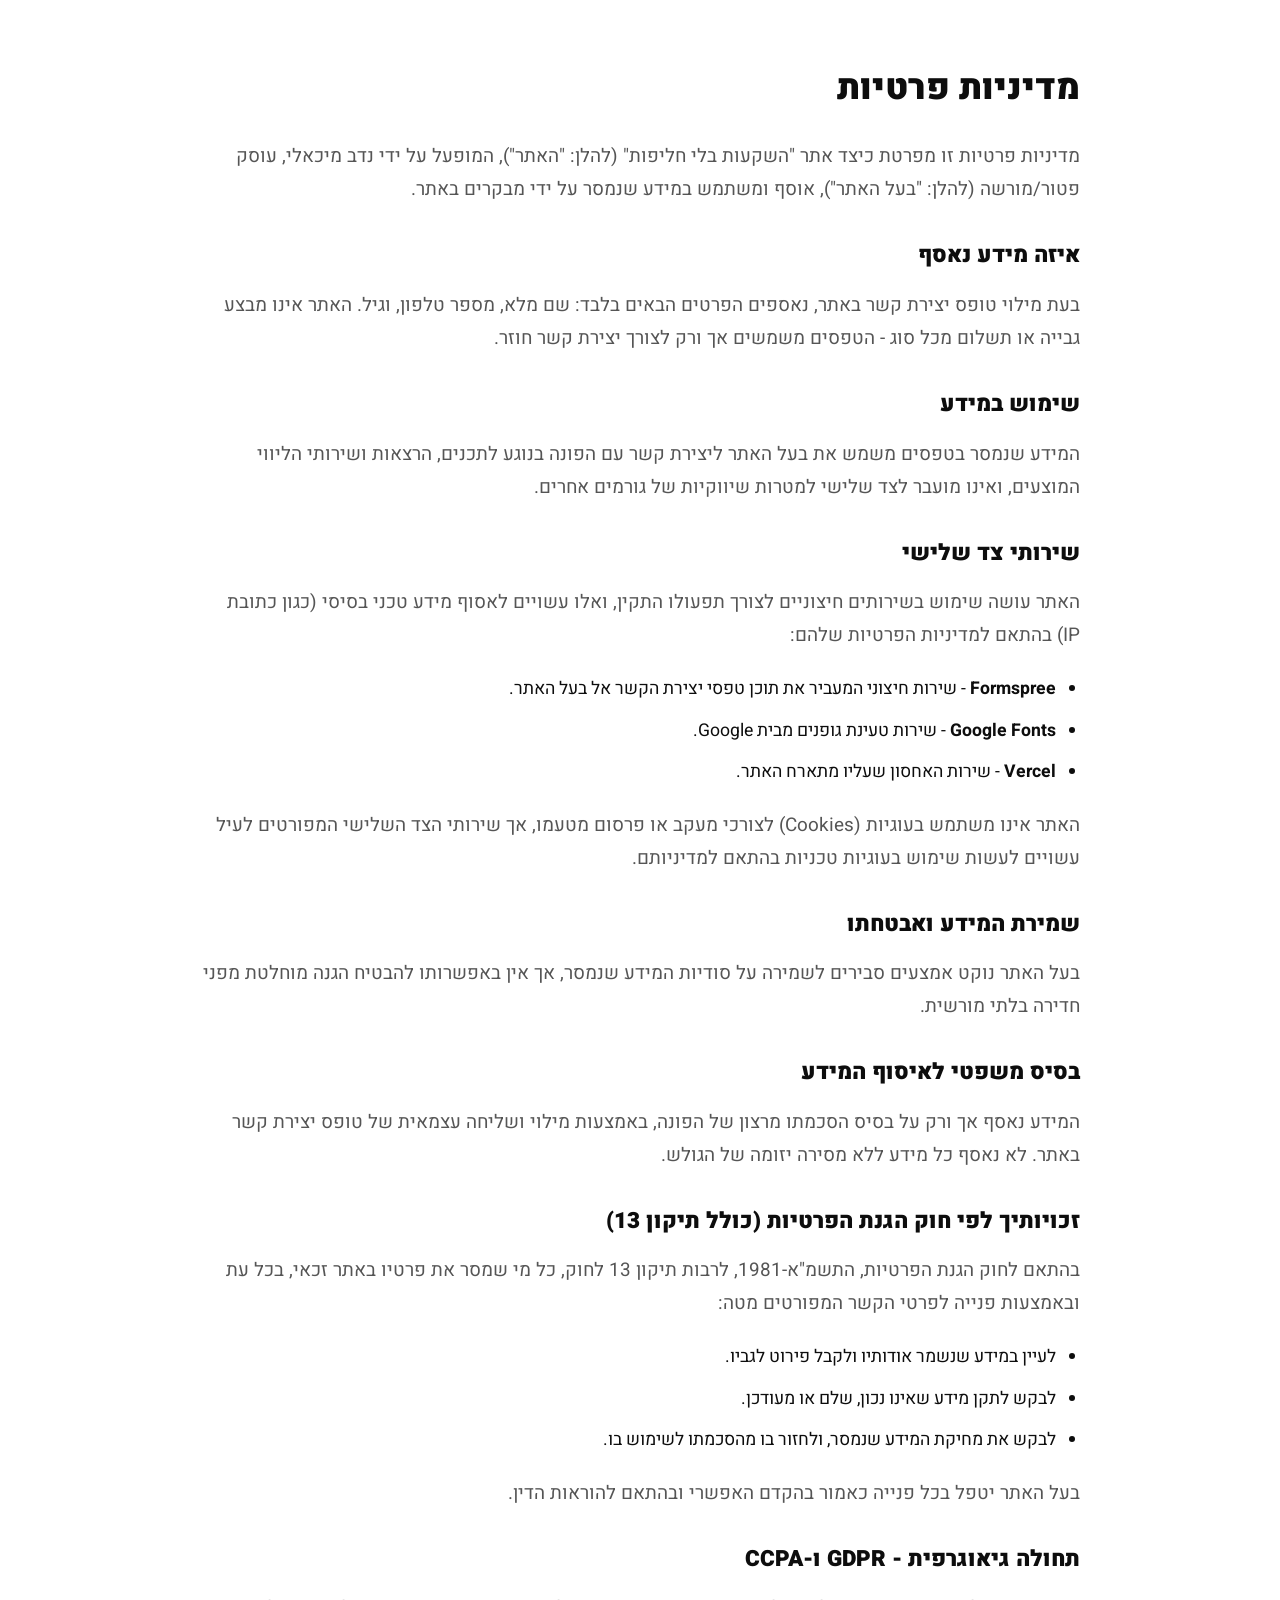
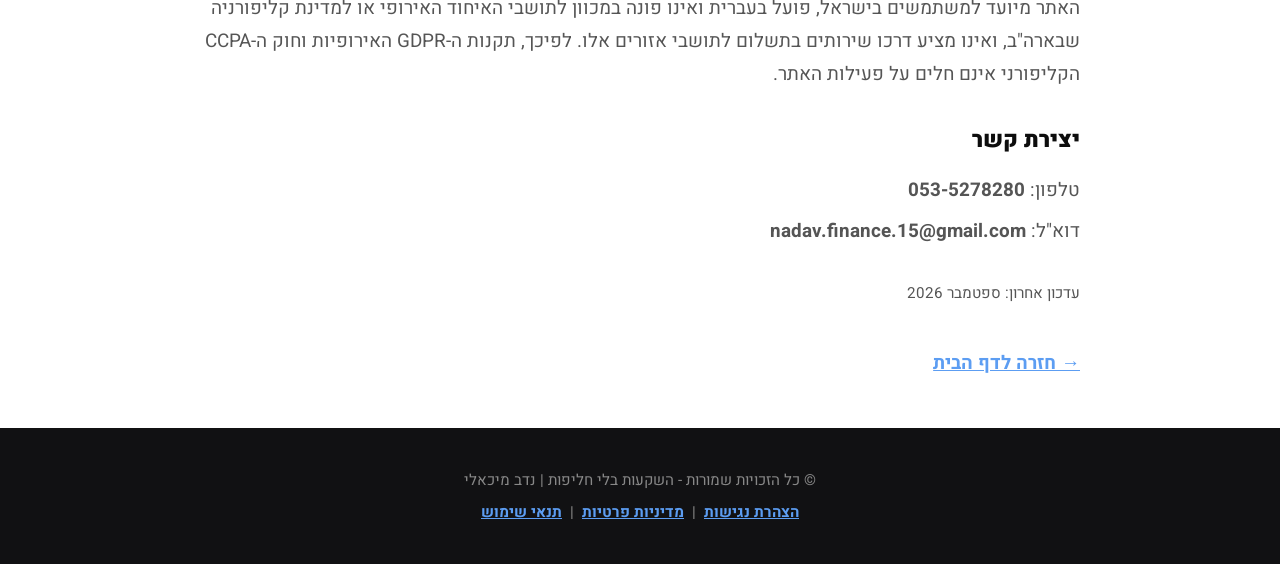
==== commit 7c651196: "Add legal consent checkbox to lead forms and expand privacy policy Add a required "I agree to terms/" ====
--- a/privacy-policy.html
+++ b/privacy-policy.html
@@ -50,9 +50,27 @@
             בעל האתר נוקט אמצעים סבירים לשמירה על סודיות המידע שנמסר, אך אין באפשרותו להבטיח הגנה מוחלטת מפני חדירה בלתי מורשית.
           </p>
 
-          <h2 style="font-size: 1.4rem; font-weight: 900; margin: 28px 0 12px;">זכות עיון ומחיקה</h2>
+          <h2 style="font-size: 1.4rem; font-weight: 900; margin: 28px 0 12px;">בסיס משפטי לאיסוף המידע</h2>
           <p style="margin-bottom: 20px;">
-            כל מי שמסר את פרטיו באתר רשאי לפנות בכל עת בבקשה לעיין במידע שנשמר אודותיו, לתקנו או לבקש את מחיקתו, בפנייה לפרטי הקשר המפורטים מטה.
+            המידע נאסף אך ורק על בסיס הסכמתו מרצון של הפונה, באמצעות מילוי ושליחה עצמאית של טופס יצירת קשר באתר. לא נאסף כל מידע ללא מסירה יזומה של הגולש.
+          </p>
+
+          <h2 style="font-size: 1.4rem; font-weight: 900; margin: 28px 0 12px;">זכויותיך לפי חוק הגנת הפרטיות (כולל תיקון 13)</h2>
+          <p style="margin-bottom: 20px;">
+            בהתאם לחוק הגנת הפרטיות, התשמ"א-1981, לרבות תיקון 13 לחוק, כל מי שמסר את פרטיו באתר זכאי, בכל עת ובאמצעות פנייה לפרטי הקשר המפורטים מטה:
+          </p>
+          <ul style="margin: 0 0 20px 0; padding-right: 24px;">
+            <li style="margin-bottom: 8px;">לעיין במידע שנשמר אודותיו ולקבל פירוט לגביו.</li>
+            <li style="margin-bottom: 8px;">לבקש לתקן מידע שאינו נכון, שלם או מעודכן.</li>
+            <li style="margin-bottom: 8px;">לבקש את מחיקת המידע שנמסר, ולחזור בו מהסכמתו לשימוש בו.</li>
+          </ul>
+          <p style="margin-bottom: 20px;">
+            בעל האתר יטפל בכל פנייה כאמור בהקדם האפשרי ובהתאם להוראות הדין.
+          </p>
+
+          <h2 style="font-size: 1.4rem; font-weight: 900; margin: 28px 0 12px;">תחולה גיאוגרפית - GDPR ו-CCPA</h2>
+          <p style="margin-bottom: 20px;">
+            האתר מיועד למשתמשים בישראל, פועל בעברית ואינו פונה במכוון לתושבי האיחוד האירופי או למדינת קליפורניה שבארה"ב, ואינו מציע דרכו שירותים בתשלום לתושבי אזורים אלו. לפיכך, תקנות ה-GDPR האירופיות וחוק ה-CCPA הקליפורני אינם חלים על פעילות האתר.
           </p>
 
           <h2 style="font-size: 1.4rem; font-weight: 900; margin: 28px 0 12px;">יצירת קשר</h2>
--- a/style.css
+++ b/style.css
@@ -468,7 +468,7 @@
 .dark-section {
   background-color: var(--bg-dark-section);
   color: #FFFFFF;
-  padding: 90px 0;
+  padding: 48px 0;
 }
 
 .pains-grid {
@@ -502,11 +502,12 @@
 /* ===== WHITE SECTION ("BUT THAT'S NOT YOUR FAULT") ===== */
 .white-section {
   background-color: var(--bg-white);
-  padding: 90px 0;
+  padding: 48px 0;
   color: var(--text-dark);
 }
 
-.white-section h2 {
+.white-section h2,
+.light-gray-section h2 {
   font-size: 2.7rem;
   font-weight: 900;
   margin-bottom: 20px;
@@ -630,6 +631,38 @@
   flex-wrap: wrap;
   justify-content: center;
   margin-bottom: 18px;
+}
+
+.lead-consent-row {
+  display: flex;
+  align-items: flex-start;
+  gap: 8px;
+  width: 100%;
+  max-width: 420px;
+  margin: 0 auto 16px;
+  text-align: right;
+}
+
+.lead-consent-row input[type="checkbox"] {
+  margin-top: 4px;
+  width: 16px;
+  height: 16px;
+  flex-shrink: 0;
+  accent-color: var(--blue-primary);
+  cursor: pointer;
+}
+
+.lead-consent-row label {
+  font-size: 0.85rem;
+  line-height: 1.5;
+  color: var(--text-muted);
+  cursor: pointer;
+}
+
+.lead-consent-row label a {
+  color: var(--blue-primary);
+  font-weight: 700;
+  text-decoration: underline;
 }
 
 /* Wraps each input so a real, consistently-positioned, colored required
@@ -1991,7 +2024,7 @@
 /* ===== PAIN SECTION — light background, bold red headline, marker highlights ===== */
 .pain-section-light {
   background-color: var(--bg-white);
-  padding: 90px 0;
+  padding: 48px 0;
   color: var(--text-dark);
   text-align: center;
 }
@@ -2016,7 +2049,7 @@
 /* ===== LEAD BANNER (Form 2 / Final CTA) — one row, light fields, accent button ===== */
 .lead-banner-section {
   background-color: var(--bg-main);
-  padding: 80px 0;
+  padding: 48px 0;
 }
 
 /* Same two-part structure as the popup modal: a textured-blue header banner
@@ -2123,7 +2156,7 @@
 /* ===== FEEDBACK SECTION — light gray, headline in blue banner, framed gallery ===== */
 .feedback-section-dark {
   background: var(--bg-main);
-  padding: 90px 0;
+  padding: 48px 0;
 }
 
 .feedback-frame,
@@ -2593,25 +2626,27 @@
    reduced deliberately for a phone screen, section by section.
    ========================================================================== */
 @media (max-width: 768px) {
-  /* Tighter section rhythm — desktop's generous 80-100px breathing room
-     reads as "unfinished" on a phone; real landing pages use ~48-56px. */
+  /* Minimal section rhythm on mobile — just enough to tell sections apart,
+     not a visible "dead zone" between them (matches the reference site,
+     which uses very little vertical breathing room). */
   .dark-section,
   .white-section,
   .pain-section-light,
   .half-dark-section,
   .lead-banner-section,
   .feedback-section-dark {
-    padding: 56px 0;
+    padding: 20px 0;
   }
 
   .light-gray-section {
-    padding: 32px 0;
+    padding: 16px 0;
   }
 
   /* Headline scale-down across every section — small enough that short/medium
      headlines fit on one line instead of wrapping awkwardly. */
   .dark-section h2,
-  .white-section h2 {
+  .white-section h2,
+  .light-gray-section h2 {
     font-size: 1.5rem;
     line-height: 1.3;
   }
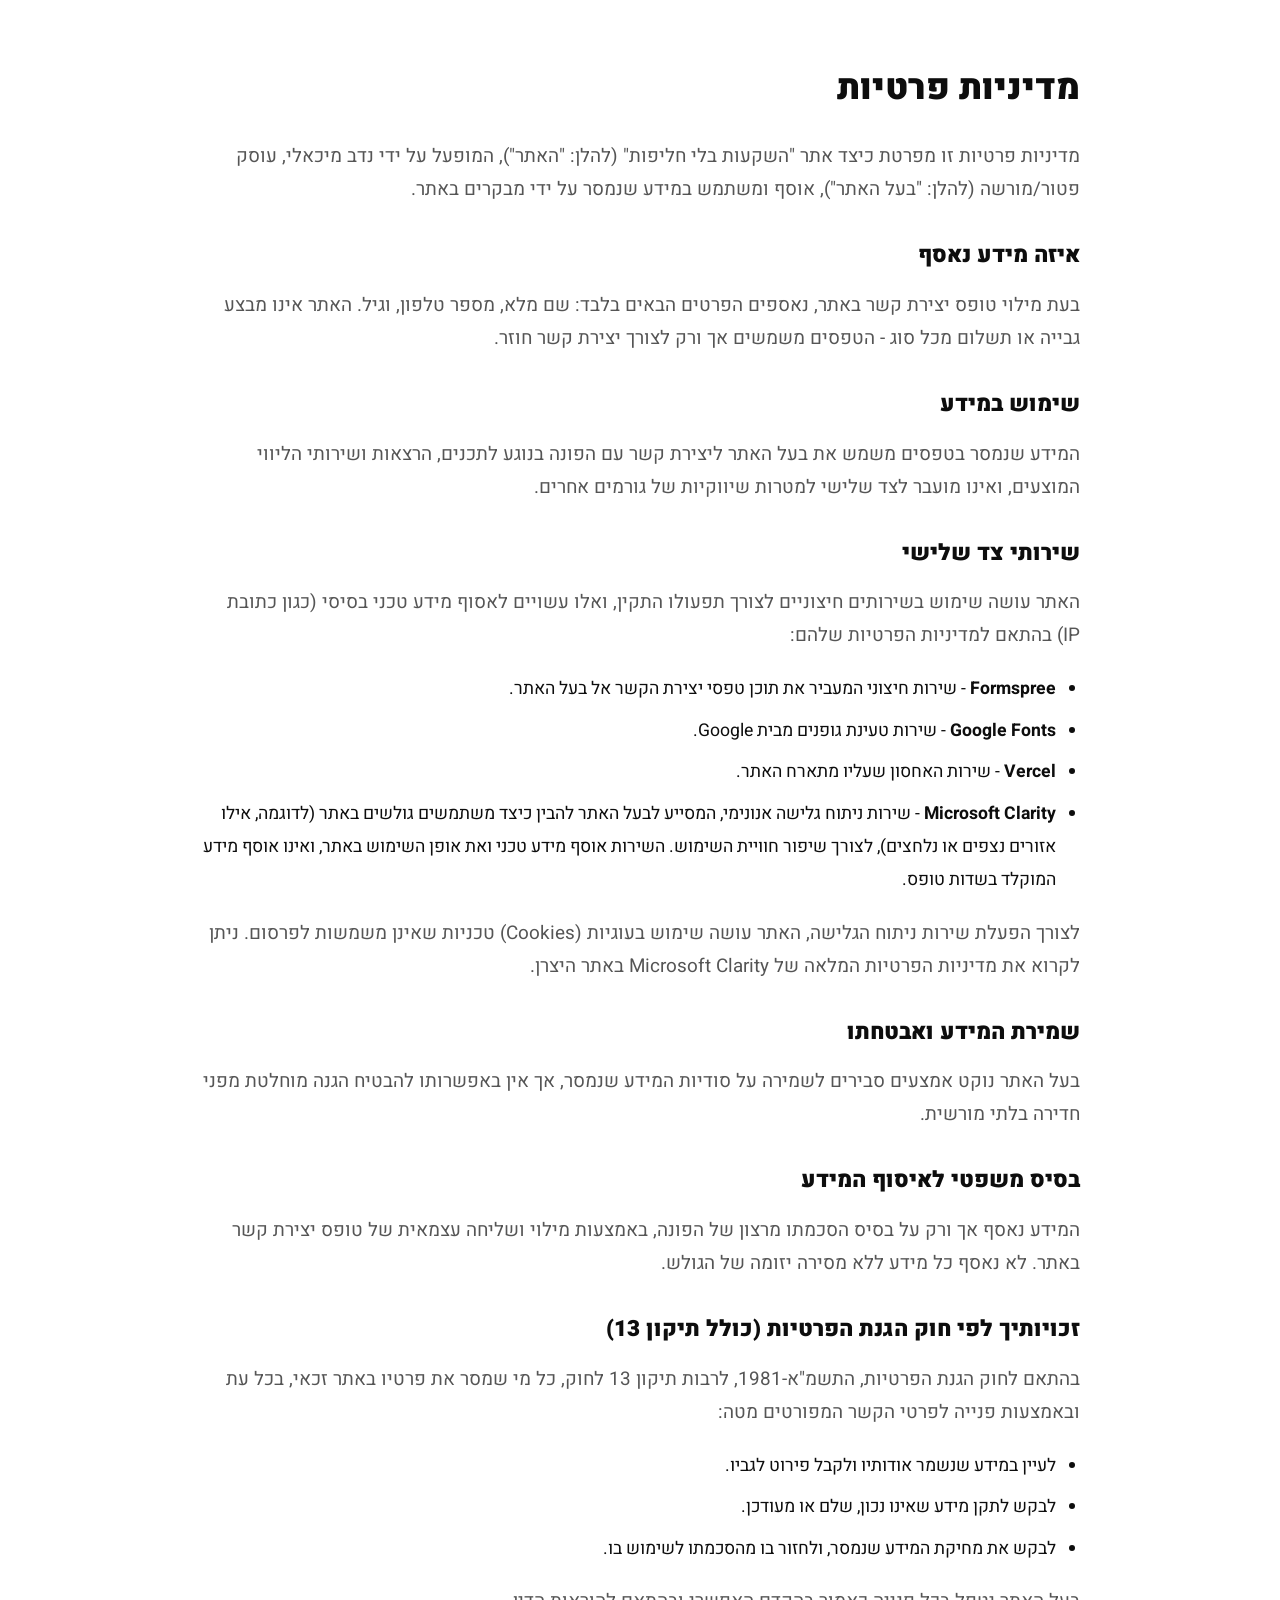
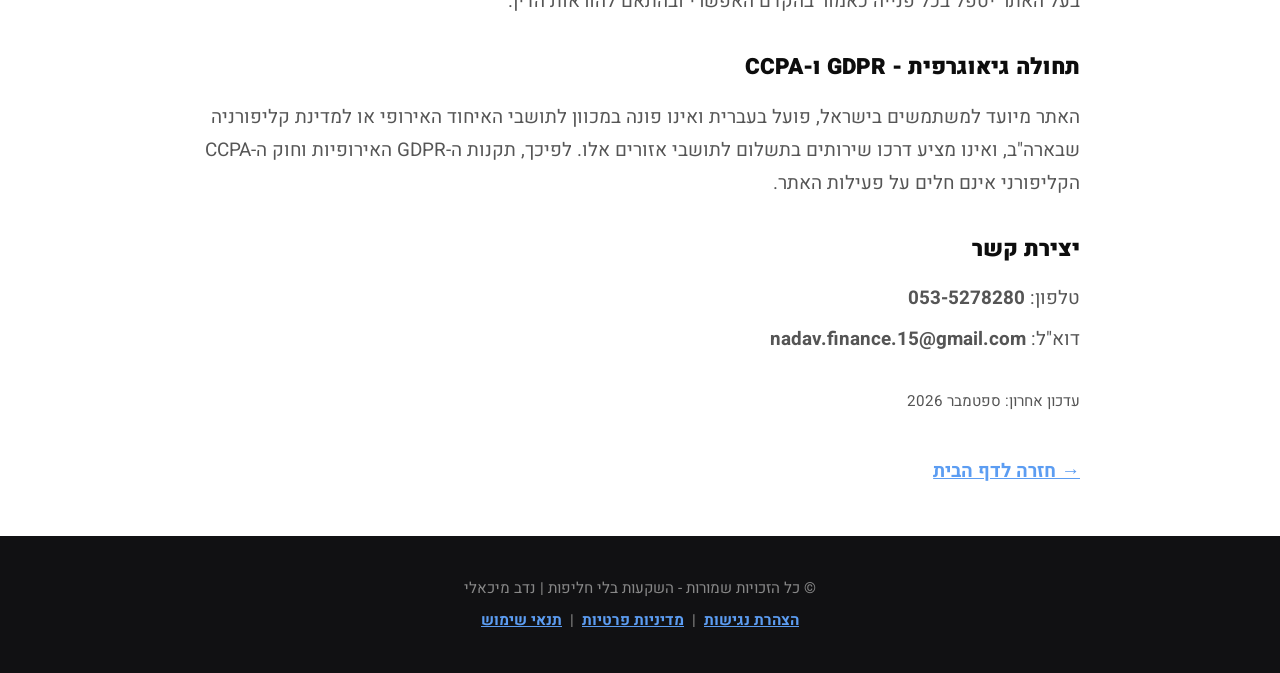
==== commit 27190584: "Add Microsoft Clarity analytics and disclose it in the privacy policy Lets the site owner see visito" ====
--- a/privacy-policy.html
+++ b/privacy-policy.html
@@ -40,9 +40,10 @@
             <li style="margin-bottom: 8px;"><strong>Formspree</strong> - שירות חיצוני המעביר את תוכן טפסי יצירת הקשר אל בעל האתר.</li>
             <li style="margin-bottom: 8px;"><strong>Google Fonts</strong> - שירות טעינת גופנים מבית Google.</li>
             <li style="margin-bottom: 8px;"><strong>Vercel</strong> - שירות האחסון שעליו מתארח האתר.</li>
+            <li style="margin-bottom: 8px;"><strong>Microsoft Clarity</strong> - שירות ניתוח גלישה אנונימי, המסייע לבעל האתר להבין כיצד משתמשים גולשים באתר (לדוגמה, אילו אזורים נצפים או נלחצים), לצורך שיפור חוויית השימוש. השירות אוסף מידע טכני ואת אופן השימוש באתר, ואינו אוסף מידע המוקלד בשדות טופס.</li>
           </ul>
           <p style="margin-bottom: 20px;">
-            האתר אינו משתמש בעוגיות (Cookies) לצורכי מעקב או פרסום מטעמו, אך שירותי הצד השלישי המפורטים לעיל עשויים לעשות שימוש בעוגיות טכניות בהתאם למדיניותם.
+            לצורך הפעלת שירות ניתוח הגלישה, האתר עושה שימוש בעוגיות (Cookies) טכניות שאינן משמשות לפרסום. ניתן לקרוא את מדיניות הפרטיות המלאה של Microsoft Clarity באתר היצרן.
           </p>
 
           <h2 style="font-size: 1.4rem; font-weight: 900; margin: 28px 0 12px;">שמירת המידע ואבטחתו</h2>
--- a/style.css
+++ b/style.css
@@ -699,6 +699,11 @@
   font-weight: 700;
 }
 
+.round-text-field:focus-visible {
+  outline: 3px solid var(--blue-primary) !important;
+  outline-offset: 2px !important;
+}
+
 /* Distinguished callout box for highlighted single-idea statements inside a
    larger paragraph block — modeled on the reference site's quote boxes:
    subtle background, colored accent border, no shouting colors or weight. */
@@ -1387,6 +1392,9 @@
 .lead-modal-body .round-text-field {
   padding: 13px 30px 13px 18px;
   font-size: 0.95rem;
+  background: var(--bg-main);
+  border: 1px solid #C7C7C7;
+  color: var(--text-dark);
 }
 
 .lead-modal-body .lead-banner-submit {
@@ -2117,7 +2125,7 @@
 
 .lead-banner-card .round-text-field {
   background: var(--bg-main);
-  border: 1px solid #E0E0E0;
+  border: 1px solid #C7C7C7;
   color: var(--text-dark);
 }
 
